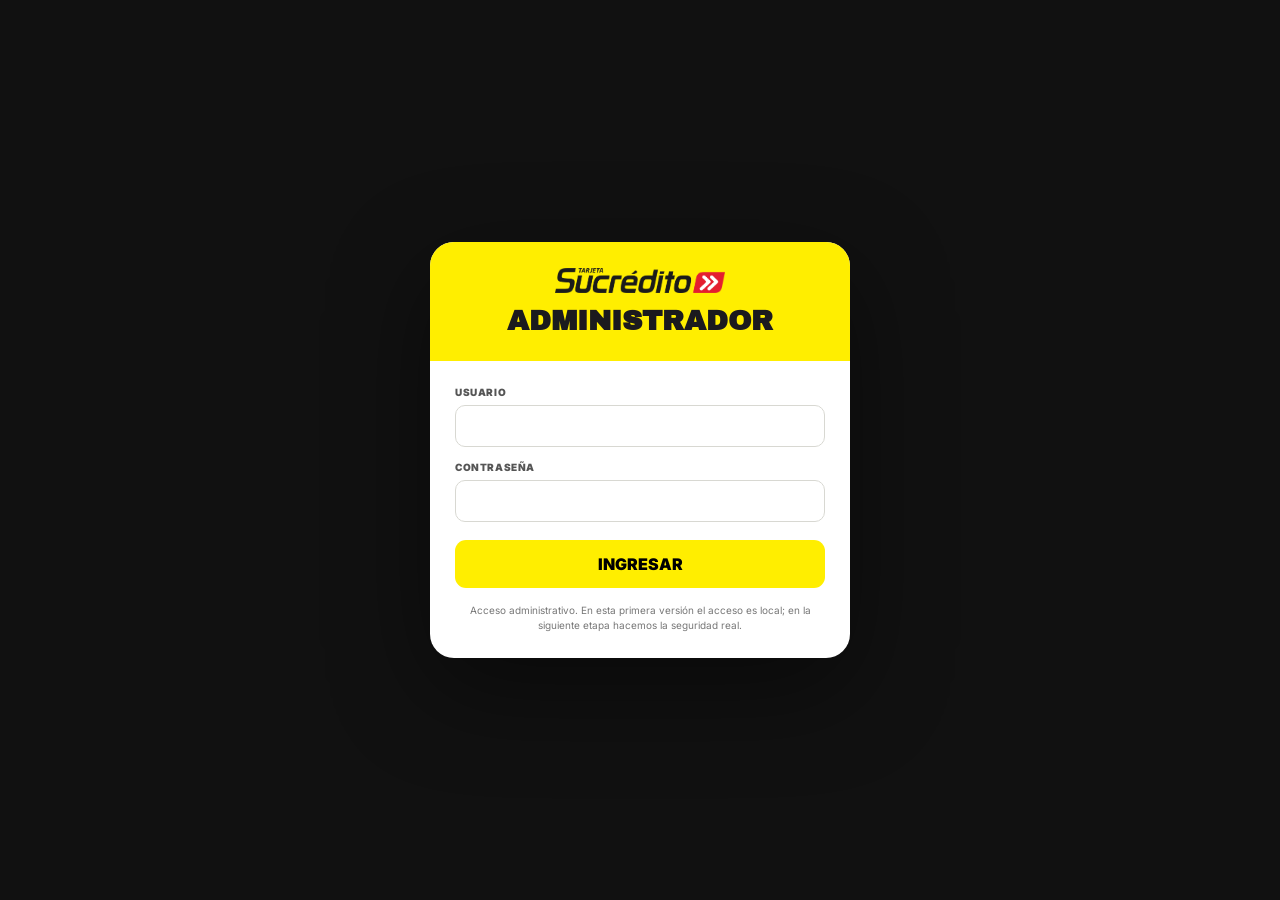
==== admin/index.html @ a301f90d "Update index.html" ====
<!DOCTYPE html>
<html lang="es">
<head>
<meta charset="UTF-8">
<meta name="viewport" content="width=device-width,initial-scale=1.0">
<meta name="theme-color" content="#FFEE00">
<title>Sucrédito · Administrador de Shows</title>
<link rel="preconnect" href="https://fonts.googleapis.com">
<link rel="preconnect" href="https://fonts.gstatic.com" crossorigin>
<link href="https://fonts.googleapis.com/css2?family=Archivo+Black&family=Inter:wght@400;500;600;700;800&display=swap" rel="stylesheet">
<style>
:root{
  --yellow:#FFEE00;--black:#111;--ink:#1B1A1E;--paper:#f5f5f1;
  --white:#fff;--gray:#6d6d6d;--line:#deded8;--green:#147a45;--red:#b00020;
}
*{box-sizing:border-box}
body{margin:0;background:var(--paper);color:var(--ink);font-family:Inter,Arial,sans-serif}
button,input,textarea,select{font:inherit}
button{cursor:pointer}
a{text-decoration:none;color:inherit}
.top{
  background:var(--yellow);border-bottom:1px solid rgba(0,0,0,.1);
  position:sticky;top:0;z-index:20
}
.top-in{
  max-width:1280px;margin:auto;min-height:76px;padding:10px 20px;
  display:flex;align-items:center;gap:22px
}
.logo-box{background:var(--yellow);display:flex;align-items:center}
.logo{width:140px;display:block}
.brand-title{font-family:"Archivo Black",Impact,sans-serif;font-size:20px;margin-left:auto}
.back{font-size:12px;font-weight:900;background:#111;color:white;padding:12px 15px;border-radius:11px}
.wrap{max-width:1280px;margin:auto;padding:30px 20px 60px}
.intro{display:flex;justify-content:space-between;gap:20px;align-items:end;margin-bottom:24px}
.kicker{font-size:11px;font-weight:900;letter-spacing:.1em;text-transform:uppercase;color:#777}
h1{font-family:"Archivo Black",Impact,sans-serif;font-size:clamp(34px,5vw,56px);line-height:.95;margin:7px 0 10px}
.intro p{margin:0;color:#666;max-width:700px;line-height:1.55;font-size:14px}
.toolbar{
  display:flex;flex-wrap:wrap;gap:9px;align-items:center;
  background:white;border:1px solid var(--line);padding:12px;border-radius:17px;
  margin-bottom:18px
}
.btn{
  border:1px solid #d7d7d1;background:white;border-radius:10px;
  padding:11px 14px;font-size:12px;font-weight:900
}
.btn.primary{background:var(--yellow);border-color:var(--yellow)}
.btn.dark{background:#111;color:white;border-color:#111}
.btn.danger{background:#fff0f1;color:var(--red);border-color:#f2c5cb}
.btn:hover{transform:translateY(-1px)}
.search{margin-left:auto;min-width:260px;padding:11px 13px;border:1px solid #ddd;border-radius:10px;outline:0}
.status{
  margin-left:auto;font-size:11px;font-weight:800;color:#777
}
.table-wrap{
  background:white;border:1px solid var(--line);border-radius:20px;overflow:auto;
}
table{width:100%;border-collapse:collapse;min-width:920px}
th,td{padding:14px 13px;border-bottom:1px solid #eee;text-align:left;vertical-align:middle}
th{background:#fafaf7;font-size:10px;text-transform:uppercase;letter-spacing:.08em;color:#777}
td{font-size:12px}
.thumb{width:60px;height:72px;border-radius:9px;object-fit:cover;background:#eee;display:block}
.title{font-weight:900;font-size:13px}
.meta{color:#777;margin-top:4px;font-size:11px}
.badge{display:inline-flex;border-radius:999px;padding:6px 8px;font-size:9px;font-weight:900;text-transform:uppercase}
.badge.on{background:#e7f7ee;color:var(--green)}
.badge.off{background:#eee;color:#777}
.badge.featured{background:var(--yellow);color:#111}
.actions{display:flex;gap:6px}
.icon-btn{border:1px solid #ddd;background:white;border-radius:9px;padding:8px 9px;font-weight:900;font-size:11px}
.icon-btn:hover{background:#f5f5f1}
.empty{padding:50px;text-align:center;color:#777}
.editor{
  display:none;position:fixed;inset:0;z-index:100;background:rgba(0,0,0,.72);
  padding:18px;overflow:auto
}
.editor.open{display:block}
.panel{
  max-width:1050px;margin:20px auto;background:white;border-radius:24px;
  overflow:hidden;box-shadow:0 30px 100px rgba(0,0,0,.35)
}
.panel-head{
  padding:20px 24px;background:var(--yellow);display:flex;justify-content:space-between;
  align-items:center;gap:15px
}
.panel-head h2{font-family:"Archivo Black",Impact,sans-serif;margin:0;font-size:28px}
.close{border:0;background:#111;color:#fff;border-radius:50%;width:38px;height:38px;font-size:22px}
.form{padding:25px;display:grid;grid-template-columns:1fr 1fr;gap:16px}
.full{grid-column:1/-1}
label{display:grid;gap:7px;font-size:10px;font-weight:900;text-transform:uppercase;letter-spacing:.06em;color:#555}
input,textarea,select{
  width:100%;border:1px solid #d8d8d2;border-radius:10px;padding:12px 13px;
  outline:none;background:white;color:var(--ink);font-size:13px
}
input:focus,textarea:focus,select:focus{border-color:#999;box-shadow:0 0 0 3px rgba(255,238,0,.35)}
textarea{min-height:105px;resize:vertical}
.checks{display:flex;flex-wrap:wrap;gap:14px;align-items:center}
.check{display:flex;align-items:center;gap:7px;font-size:12px;font-weight:800}
.check input{width:auto}
.hint{font-size:10px;color:#777;font-weight:600;line-height:1.45}
.file-row{display:grid;grid-template-columns:1fr auto;gap:8px}
.file-row input[type=file]{padding:8px}
.preview{
  min-height:130px;background:#111;border-radius:14px;display:flex;align-items:center;
  justify-content:center;overflow:hidden;margin-top:8px
}
.preview img,.preview video{max-width:100%;max-height:260px;object-fit:contain;display:block}
.panel-foot{
  padding:18px 25px;background:#fafaf7;border-top:1px solid #eee;
  display:flex;justify-content:flex-end;gap:8px
}
.notice{
  background:#fff8c7;border:1px solid #e9dc68;border-radius:14px;padding:14px;
  font-size:11px;line-height:1.5;margin-bottom:18px
}
.danger-zone{border:1px solid #f0c8ce;background:#fff5f6;border-radius:14px;padding:15px}
.danger-zone strong{display:block;font-size:12px;margin-bottom:6px}
@media(max-width:760px){
  .brand-title{display:none}.wrap{padding:22px 12px 50px}
  .intro{display:block}.search{margin-left:0;width:100%;min-width:0}
  .toolbar{align-items:stretch}.toolbar .btn{flex:1}
  .status{width:100%;margin-left:0}
  .form{grid-template-columns:1fr;padding:18px}.full{grid-column:auto}
  .panel-head{padding:17px}.panel-head h2{font-size:22px}
}


.site-editor-box{background:#fff;border:1px solid var(--line);border-radius:20px;margin-bottom:18px;overflow:hidden}
.site-head{padding:20px 22px;background:#fafaf7;border-bottom:1px solid #eee;display:flex;justify-content:space-between;gap:20px;align-items:center}
.site-head h2{font-family:"Archivo Black",Impact,sans-serif;font-size:28px;margin:5px 0 8px}.site-head p{margin:0;color:#666;font-size:12px;line-height:1.5}.site-actions{display:flex;gap:8px;flex-wrap:wrap}.site-grid{padding:20px;display:grid;grid-template-columns:repeat(2,1fr);gap:14px}.site-grid label{display:grid}.site-save{border-top:1px solid #eee;background:#fafaf7;padding:15px 20px;display:flex;justify-content:space-between;align-items:center;gap:12px}.site-save span{font-size:11px;font-weight:800;color:#777}@media(max-width:760px){.site-head{display:block}.site-actions{margin-top:15px}.site-grid{grid-template-columns:1fr;padding:16px}.site-save{display:block}.site-save button{width:100%;margin-top:10px}}

.login-screen{position:fixed;inset:0;z-index:9999;background:#111;display:flex;align-items:center;justify-content:center;padding:20px}
.login-card{width:min(420px,100%);background:white;border-radius:24px;overflow:hidden;box-shadow:0 30px 100px rgba(0,0,0,.45)}
.login-head{background:var(--yellow);padding:26px;text-align:center}
.login-head img{width:170px;max-width:70%;display:block;margin:0 auto 15px}
.login-head h1{font-size:28px;margin:0}
.login-body{padding:25px}
.login-body label{margin-bottom:14px}
.login-error{display:none;background:#fff0f1;color:var(--red);border:1px solid #f2c5cb;padding:10px 12px;border-radius:10px;font-size:11px;font-weight:800;margin-bottom:12px}
.login-btn{width:100%;border:0;background:var(--yellow);padding:14px;border-radius:11px;font-weight:900;margin-top:4px}
.login-note{font-size:10px;color:#777;line-height:1.5;text-align:center;margin:15px 0 0}
.app-hidden{display:none!important}
.logout{font-size:11px;font-weight:900;background:white;border:1px solid #ddd;padding:10px 12px;border-radius:10px}
@media(max-width:760px){.login-card{border-radius:18px}.login-body{padding:20px}}

/* V8: editor desplegable + borrador + vista previa */
.accordion{background:#fff;border:1px solid var(--line);border-radius:18px;margin-bottom:12px;overflow:hidden}
.accordion summary{list-style:none;cursor:pointer;padding:17px 19px;display:flex;align-items:center;justify-content:space-between;gap:15px;background:#fafaf7;font-weight:900;font-size:14px}
.accordion summary::-webkit-details-marker{display:none}
.accordion summary:after{content:'+';font-size:22px;line-height:1}
.accordion[open] summary:after{content:'−'}
.accordion-body{padding:18px;border-top:1px solid #eee}
.section-note{font-size:11px;color:#777;font-weight:600;margin:0 0 14px;line-height:1.45}
.preview-toolbar{display:flex;gap:8px;flex-wrap:wrap;align-items:center;margin:0 0 18px}
.preview-toolbar .btn{min-height:42px}
.preview-note{font-size:11px;color:#666;font-weight:700}
.show-card{background:#fff;border:1px solid var(--line);border-radius:18px;margin-bottom:12px;overflow:hidden}
.show-summary{display:grid;grid-template-columns:64px 1fr auto;gap:14px;align-items:center;padding:12px 14px;cursor:pointer;background:#fff}
.show-summary img{width:52px;height:64px;object-fit:cover;border-radius:9px;background:#eee}
.show-summary .show-main{min-width:0}.show-summary .show-name{font-weight:900;font-size:14px}.show-summary .show-meta{font-size:11px;color:#777;margin-top:4px}
.show-summary .show-status{display:flex;gap:6px;align-items:center;flex-wrap:wrap;justify-content:flex-end}
.show-expand{display:none;padding:18px;border-top:1px solid #eee;background:#fafaf7}
.show-card.open .show-expand{display:block}.show-chevron{font-size:20px;font-weight:900;margin-left:6px}
@media(max-width:760px){.show-summary{grid-template-columns:52px 1fr}.show-summary .show-status{grid-column:2;justify-content:flex-start}.show-summary img{width:44px;height:55px}}
.preview-modal{position:fixed;inset:0;background:rgba(0,0,0,.82);z-index:500;padding:12px;display:none}
.preview-modal.open{display:flex;align-items:center;justify-content:center}.preview-window{width:min(1280px,100%);height:min(94vh,900px);background:#111;border-radius:20px;overflow:hidden;display:flex;flex-direction:column}.preview-window-head{background:var(--yellow);padding:10px 14px;display:flex;align-items:center;justify-content:space-between;font-size:12px;font-weight:900}.preview-window iframe{width:100%;height:100%;border:0;background:white}
</style>
</head>
<body>

<div class="login-screen" id="loginScreen">
  <div class="login-card">
    <div class="login-head">
      <img src="../assets/logo.png" alt="Sucrédito">
      <h1>ADMINISTRADOR</h1>
    </div>
    <form class="login-body" id="loginForm">
      <div class="login-error" id="loginError">Usuario o contraseña incorrectos.</div>
      <label>Usuario
        <input id="loginUser" autocomplete="username" required>
      </label>
      <label>Contraseña
        <input id="loginPass" type="password" autocomplete="current-password" required>
      </label>
      <button class="login-btn" type="submit">INGRESAR</button>
      <p class="login-note">Acceso administrativo. En esta primera versión el acceso es local; en la siguiente etapa hacemos la seguridad real.</p>
    </form>
  </div>
</div>

<div id="app" class="app-hidden">
<header class="top">
  <div class="top-in">
    <div class="logo-box"><img src="../assets/logo.png" class="logo" alt="Sucrédito"></div>
    <div class="brand-title">ADMINISTRADOR DE SHOWS</div>
    <div style="display:flex;gap:8px;align-items:center;margin-left:auto"><button class="logout" id="logoutBtn">SALIR</button><a class="back" href="../index.html">VER SITIO</a></div>
  </div>
</header>

<main class="wrap">
  <div class="intro">
    <div>
      <div class="kicker">Panel de gestión</div>
      <h1>Shows</h1>
      <p>Administrá los shows y el contenido general de la página. Los cambios se guardan en este navegador y podés exportar los archivos JSON listos para publicar en GitHub.</p>
    </div>
  </div>

  <div class="notice">
    <strong>Cómo funciona:</strong> desde acá modificás los datos del sitio. Los textos generales se guardan en <code>data/site.json</code> y los shows en <code>data/shows.json</code>. Las imágenes y videos se suben manualmente a GitHub y acá solo indicás su ruta. En esta etapa, para publicar para todos los visitantes, exportá los JSON y reemplazalos en GitHub.
  </div>

  <section class="site-editor-box">
  <details class="accordion" open>
    <summary><span>🖥️ EDITAR PÁGINA PRINCIPAL</span><span class="kicker">Contenido del index</span></summary>
    <div class="accordion-body">
      <p class="section-note">Cada campo aparece cargado con el contenido actual de la página. Modificá lo que necesites y guardá primero como borrador. La vista previa muestra esos cambios sin publicar nada todavía.</p>
      <div class="site-actions" style="display:flex;gap:8px;flex-wrap:wrap;margin-bottom:15px">
        <button class="btn" id="importSiteBtn">IMPORTAR site.json</button><button class="btn dark" id="exportSiteBtn">EXPORTAR site.json</button>
      </div>
      <input type="file" id="siteJsonFile" accept="application/json,.json" hidden>
      <details class="accordion" open><summary>Encabezado y navegación</summary><div class="accordion-body"><div class="site-grid">
        <label>Título de pestaña<input id="site_pageTitle"></label><label>Menú: Shows<input id="site_navShows"></label><label>Menú: Beneficios<input id="site_navBenefits"></label><label>Menú: Contacto<input id="site_navContact"></label>
      </div></div></details>
      <details class="accordion"><summary>Hero / portada principal</summary><div class="accordion-body"><div class="site-grid">
        <label>Etiqueta<input id="site_heroKicker"></label><label>Título<input id="site_heroTitle"></label><label class="full">Texto<textarea id="site_heroText"></textarea></label><label>Texto del buscador<input id="site_searchPlaceholder"></label><label>Botón buscar<input id="site_searchButton"></label><label>Video principal<input id="site_heroVideo" placeholder="assets/videos/Sin_Banderas.mp4"></label><label>Imagen de respaldo<input id="site_heroPoster" placeholder="assets/events/Sin_Banderas.jpg"></label>
      </div></div></details>
      <details class="accordion"><summary>Sección de shows</summary><div class="accordion-body"><div class="site-grid">
        <label>Etiqueta<input id="site_showsEyebrow"></label><label>Título<input id="site_showsTitle"></label><label class="full">Subtítulo<textarea id="site_showsSubtitle"></textarea></label><label>Filtro: Todos<input id="site_allFilter"></label><label>Filtro: Música<input id="site_musicFilter"></label><label>Filtro: Especial<input id="site_specialFilter"></label><label>Filtro: Deporte<input id="site_sportsFilter"></label><label>Filtro: Otros<input id="site_otherFilter"></label>
      </div></div></details>
      <details class="accordion"><summary>Beneficios</summary><div class="accordion-body"><div class="site-grid">
        <label>Etiqueta<input id="site_benefitEyebrow"></label><label>Título<input id="site_benefitTitle"></label><label class="full">Texto<textarea id="site_benefitText"></textarea></label><label>Beneficio 1<input id="site_benefit1Title"></label><label>Texto 1<input id="site_benefit1Text"></label><label>Beneficio 2<input id="site_benefit2Title"></label><label>Texto 2<input id="site_benefit2Text"></label><label>Beneficio 3<input id="site_benefit3Title"></label><label>Texto 3<input id="site_benefit3Text"></label>
      </div></div></details>
      <details class="accordion"><summary>Pie de página</summary><div class="accordion-body"><div class="site-grid"><label class="full">Texto del pie<input id="site_footerText"></label></div></div></details>
      <div class="site-save"><span id="siteStatus">Sin cambios.</span><button class="btn primary" id="saveSiteBtn">GUARDAR BORRADOR</button></div>
    </div>
  </details>
</section>

<div class="preview-toolbar">
  <button class="btn primary" id="previewBtn">👁 VISTA PREVIA</button>
  <button class="btn dark" id="finalSaveBtn">✓ GUARDAR FINALIZADO</button>
  <span class="preview-note">Borrador = guardado local. Finalizado = descarga los JSON listos para subir a GitHub.</span>
</div>

<div class="toolbar">
    <button class="btn primary" id="newBtn">+ NUEVO SHOW</button>
    <button class="btn" id="importBtn">IMPORTAR shows.json</button>
    <button class="btn dark" id="exportBtn">EXPORTAR shows.json</button>
    <button class="btn" id="resetBtn">RECARGAR DEL SITIO</button>
    <input class="search" id="search" type="search" placeholder="Buscar show, ciudad, categoría...">
    <span class="status" id="status"></span>
  </div>

  <input type="file" id="jsonFile" accept="application/json,.json" hidden>

  <section class="accordion" id="showsAccordion" open>
  <details open>
    <summary><span>🎤 SHOWS</span><span class="kicker">Agregar, editar, publicar y ocultar</span></summary>
    <div class="accordion-body">
      <p class="section-note">Cada show tiene su información actual cargada. Abrí uno para ver o modificar todos sus datos. Las imágenes y videos se siguen subiendo manualmente a GitHub; acá solo indicamos sus rutas.</p>
      <div id="showsList"></div>
      <div class="empty" id="empty" style="display:none">No hay shows para mostrar.</div>
    </div>
  </details>
</section>
</main>

<div class="editor" id="editor">
  <div class="panel">
    <div class="panel-head">
      <h2 id="editorTitle">Nuevo show</h2>
      <button class="close" id="closeBtn" aria-label="Cerrar">×</button>
    </div>

    <form class="form" id="showForm">
      <input type="hidden" id="id">

      <label>Nombre del show
        <input id="title" required placeholder="Ej.: Sin Bandera">
      </label>

      <label>Categoría
        <select id="category">
          <option value="musica">Música</option>
          <option value="especial">Especial</option>
          <option value="deporte">Deporte</option>
          <option value="otros">Otros</option>
        </select>
      </label>

      <label>Texto corto
        <input id="shortMeta" placeholder="Ej.: 10/10/2026 • Tucumán">
      </label>

      <label>Fecha
        <input id="date" placeholder="Ej.: 10 de octubre de 2026">
      </label>

      <label>Ciudad
        <input id="city" placeholder="Ej.: Tucumán">
      </label>

      <label>Lugar / estadio
        <input id="venue" placeholder="Ej.: Hipódromo de Tucumán">
      </label>

      <label>Archivo de imagen
        <div class="file-row">
          <input id="image" placeholder="assets/events/Mi_Show.jpg">
          <input id="imageFile" type="file" accept="image/*">
        </div>
        <span class="hint">El archivo debe terminar dentro de <code>assets/events/</code> en GitHub. El panel puede mostrar una previsualización local.</span>
        <div class="preview"><img id="imagePreview" alt=""></div>
      </label>

      <label>Archivo de video
        <div class="file-row">
          <input id="video" placeholder="assets/videos/Mi_Show.mp4">
          <input id="videoFile" type="file" accept="video/*">
        </div>
        <span class="hint">El MP4 se sube aparte a GitHub. Acá guardamos la ruta que usará el sitio.</span>
        <div class="preview"><video id="videoPreview" muted playsinline controls></video></div>
      </label>

      <label class="full">Descripción
        <textarea id="description" placeholder="Texto que aparecerá en la ventana de detalle."></textarea>
      </label>

      <label>Beneficio Sucrédito
        <textarea id="benefit" placeholder="Ej.: 3 cuotas sin interés..."></textarea>
      </label>

      <label>Link real de compra
        <input id="purchaseUrl" type="url" placeholder="https://...">
        <span class="hint">Este es el destino del botón COMPRAR / VER EVENTO.</span>
      </label>

      <label>Orden de aparición
        <input id="sortOrder" type="number" min="1" step="1" value="10">
      </label>

      <div class="checks">
        <label class="check"><input id="published" type="checkbox" checked> Publicado</label>
        <label class="check"><input id="featured" type="checkbox"> Destacado</label>
      </div>

      <div class="full danger-zone" id="deleteZone" style="display:none">
        <strong>Zona de eliminación</strong>
        <span class="hint">Eliminar un show lo quita de este panel. Para no perder información, primero exportá el JSON si estás haciendo cambios importantes.</span>
        <br><br>
        <button type="button" class="btn danger" id="deleteBtn">ELIMINAR SHOW</button>
      </div>
    </form>

    <div class="panel-foot">
      <button class="btn" id="cancelBtn" type="button">Cancelar</button>
      <button class="btn primary" id="saveBtn" type="button">GUARDAR SHOW</button>
    </div>
  </div>
</div>
</div>

<script>
// ACCESO TEMPORAL — luego lo reemplazamos por autenticación real.
const ADMIN_USER = 'admin';
const ADMIN_PASS = 'Sucredito2026!';
const SESSION_KEY = 'sucredito_admin_session';

const loginScreen = document.getElementById('loginScreen');
const app = document.getElementById('app');
const loginForm = document.getElementById('loginForm');
const loginError = document.getElementById('loginError');

function showApp(){ loginScreen.style.display='none'; app.classList.remove('app-hidden'); }
function login(){
  const u=document.getElementById('loginUser').value.trim();
  const p=document.getElementById('loginPass').value;
  if(u===ADMIN_USER && p===ADMIN_PASS){
    sessionStorage.setItem(SESSION_KEY,'1');
    loginError.style.display='none';
    showApp();
  }else{
    loginError.style.display='block';
    document.getElementById('loginPass').select();
  }
}
loginForm.addEventListener('submit',e=>{e.preventDefault();login()});
document.getElementById('logoutBtn').addEventListener('click',()=>{
  sessionStorage.removeItem(SESSION_KEY);
  app.classList.add('app-hidden');
  loginScreen.style.display='flex';
  loginForm.reset();
  document.getElementById('loginUser').focus();
});
if(sessionStorage.getItem(SESSION_KEY)==='1') showApp();

const STORAGE_KEY = 'sucredito_shows_admin_v1';
const tbody = document.getElementById('tbody');
const empty = document.getElementById('empty');
const statusEl = document.getElementById('status');
const editor = document.getElementById('editor');
const form = document.getElementById('showForm');

let shows = [];
let editingIndex = -1;

const $ = id => document.getElementById(id);

function defaultShows(){
  return [];
}

function normalize(s=''){
  return s.toString().toLowerCase().normalize('NFD').replace(/[\u0300-\u036f]/g,'');
}

function uid(){
  return 'show-' + Date.now().toString(36) + '-' + Math.random().toString(36).slice(2,7);
}

function saveLocal(){
  localStorage.setItem(STORAGE_KEY, JSON.stringify(shows));
  statusEl.textContent = 'Cambios guardados en este navegador';
}

function render(){
  const term = normalize($('search').value);
  const list = $('showsList'); list.innerHTML='';
  const rows = shows.map((show,index)=>({show,index})).filter(({show})=>!term || normalize([show.title,show.city,show.venue,show.category,show.date].join(' ')).includes(term)).sort((a,b)=>(Number(a.show.sortOrder)||999)-(Number(b.show.sortOrder)||999));
  $('empty').style.display = rows.length ? 'none' : 'block';
  rows.forEach(({show,index})=>{
    const card=document.createElement('div'); card.className='show-card';
    card.innerHTML=`<div class="show-summary" data-open-show="${index}"><img src="../${escapeAttr(show.image||'')}" alt=""><div class="show-main"><div class="show-name">${escapeHtml(show.title||'Sin nombre')}</div><div class="show-meta">${escapeHtml(show.date||'Sin fecha')} • ${escapeHtml([show.city,show.venue].filter(Boolean).join(' • '))}</div></div><div class="show-status"><span class="badge ${show.published===false?'off':'on'}">${show.published===false?'Oculto':'Publicado'}</span>${show.featured?'<span class="badge featured">Destacado</span>':''}<span class="show-chevron">⌄</span></div></div><div class="show-expand"><div class="section-note">Orden ${Number(show.sortOrder)||'—'} · ${escapeHtml(show.categoryLabel||show.category||'')}</div><div class="actions"><button class="btn primary" data-edit="${index}">EDITAR SHOW</button><button class="btn" data-toggle="${index}">${show.published===false?'PUBLICAR':'OCULTAR'}</button><button class="btn danger" data-delete="${index}">BORRAR</button></div></div>`;
    list.appendChild(card);
    card.querySelector('[data-open-show]').onclick=()=>card.classList.toggle('open');
  });
  list.querySelectorAll('[data-edit]').forEach(b=>b.onclick=e=>{e.stopPropagation();openEditor(Number(b.dataset.edit))});
  list.querySelectorAll('[data-toggle]').forEach(b=>b.onclick=e=>{e.stopPropagation();togglePublished(Number(b.dataset.toggle))});
  list.querySelectorAll('[data-delete]').forEach(b=>b.onclick=e=>{e.stopPropagation();deleteShow(Number(b.dataset.delete))});
  statusEl.textContent=`${shows.length} ${shows.length===1?'show':'shows'} en el panel`;
}

function escapeHtml(value=''){
  return value.toString().replaceAll('&','&amp;').replaceAll('<','&lt;').replaceAll('>','&gt;').replaceAll('"','&quot;').replaceAll("'","&#039;");
}
function escapeAttr(value=''){return escapeHtml(value)}

function fillForm(show={}){
  $('id').value = show.id || uid();
  $('title').value = show.title || '';
  $('category').value = show.category || 'musica';
  $('shortMeta').value = show.shortMeta || '';
  $('date').value = show.date || '';
  $('city').value = show.city || '';
  $('venue').value = show.venue || '';
  $('image').value = show.image || '';
  $('video').value = show.video || '';
  $('description').value = show.description || '';
  $('benefit').value = show.benefit || '';
  $('purchaseUrl').value = show.purchaseUrl || '';
  $('sortOrder').value = show.sortOrder || 10;
  $('published').checked = show.published !== false;
  $('featured').checked = show.featured === true;
  $('deleteZone').style.display = editingIndex >= 0 ? 'block':'none';
  $('imagePreview').removeAttribute('src');
  $('videoPreview').removeAttribute('src');
  if(show.image) $('imagePreview').src = '../' + show.image;
  if(show.video) $('videoPreview').src = '../' + show.video;
}

function openEditor(index=-1){
  editingIndex = index;
  $('editorTitle').textContent = index >= 0 ? 'Editar show':'Nuevo show';
  fillForm(index >= 0 ? shows[index] : {id:uid(),sortOrder:shows.length+1});
  editor.classList.add('open');
  document.body.style.overflow='hidden';
  setTimeout(()=>$('title').focus(),50);
}

function closeEditor(){
  editor.classList.remove('open');
  document.body.style.overflow='';
  editingIndex=-1;
}

function collect(){
  const category = $('category').value;
  const labels = {musica:'Música',especial:'Especial',deporte:'Deporte',otros:'Otros'};
  return {
    id: $('id').value || uid(),
    title: $('title').value.trim(),
    image: $('image').value.trim(),
    video: $('video').value.trim(),
    category,
    categoryLabel: labels[category] || category,
    shortMeta: $('shortMeta').value.trim(),
    date: $('date').value.trim(),
    city: $('city').value.trim(),
    venue: $('venue').value.trim(),
    description: $('description').value.trim(),
    benefit: $('benefit').value.trim(),
    purchaseUrl: $('purchaseUrl').value.trim(),
    featured: $('featured').checked,
    published: $('published').checked,
    sortOrder: Number($('sortOrder').value)||10
  };
}

$('saveBtn').onclick=()=>{
  if(!form.reportValidity()) return;
  const show=collect();
  if(editingIndex>=0) shows[editingIndex]=show;
  else shows.push(show);
  saveLocal(); render(); closeEditor();
};

$('newBtn').onclick=()=>openEditor(-1);
$('closeBtn').onclick=closeEditor;
$('cancelBtn').onclick=closeEditor;
editor.addEventListener('click',e=>{if(e.target===editor)closeEditor()});
document.addEventListener('keydown',e=>{if(e.key==='Escape'&&editor.classList.contains('open'))closeEditor()});

function togglePublished(index){
  shows[index].published = shows[index].published === false;
  saveLocal(); render();
}
function deleteShow(index){
  if(!confirm(`¿Eliminar "${shows[index].title}"?`)) return;
  shows.splice(index,1);
  saveLocal(); render();
}
$('deleteBtn').onclick=()=>{
  if(editingIndex<0)return;
  if(!confirm(`¿Eliminar "${shows[editingIndex].title}"?`))return;
  shows.splice(editingIndex,1);
  saveLocal(); render(); closeEditor();
};

$('search').addEventListener('input',render);

$('exportBtn').onclick=()=>{
  const blob = new Blob([JSON.stringify(shows,null,2)],{type:'application/json'});
  const url=URL.createObjectURL(blob);
  const a=document.createElement('a');
  a.href=url;a.download='shows.json';a.click();
  setTimeout(()=>URL.revokeObjectURL(url),1000);
  statusEl.textContent='shows.json exportado';
};

$('importBtn').onclick=()=>$('jsonFile').click();

$('jsonFile').addEventListener('change',e=>{
  const file=e.target.files[0];
  if(!file)return;
  const reader=new FileReader();
  reader.onload=()=>{
    try{
      const imported=JSON.parse(reader.result);
      if(!Array.isArray(imported))throw new Error('El JSON debe ser un array de shows.');
      shows=imported.map((s,i)=>({
        id:s.id||uid(), title:s.title||'Sin nombre',
        image:s.image||'', video:s.video||'',
        category:s.category||'musica', categoryLabel:s.categoryLabel||'',
        shortMeta:s.shortMeta||'',date:s.date||'Próximamente',
        city:s.city||'',venue:s.venue||'',description:s.description||'',
        benefit:s.benefit||'',purchaseUrl:s.purchaseUrl||'',
        featured:s.featured===true,published:s.published!==false,
        sortOrder:Number(s.sortOrder)||i+1
      }));
      saveLocal();render();
      alert('JSON importado correctamente.');
    }catch(err){alert('No se pudo importar el JSON: '+err.message)}
    e.target.value='';
  };
  reader.readAsText(file);
});

$('resetBtn').onclick=async()=>{
  if(!confirm('Esto descarta los cambios locales y vuelve a cargar el shows.json publicado. ¿Continuar?'))return;
  try{
    const r=await fetch('../data/shows.json?ts='+Date.now(),{cache:'no-store'});
    if(!r.ok)throw new Error('No se pudo leer data/shows.json');
    const data=await r.json();
    shows=Array.isArray(data)?data:[];
    localStorage.removeItem(STORAGE_KEY);
    render();
  }catch(err){alert(err.message)}
};

$('imageFile').addEventListener('change',e=>{
  const file=e.target.files[0];
  if(!file)return;
  $('image').value='assets/events/'+file.name;
  $('imagePreview').src=URL.createObjectURL(file);
});

$('videoFile').addEventListener('change',e=>{
  const file=e.target.files[0];
  if(!file)return;
  $('video').value='assets/videos/'+file.name;
  $('videoPreview').src=URL.createObjectURL(file);
});

const SITE_STORAGE_KEY='sucredito_site_draft_v7';
const siteFields=['pageTitle','navShows','navBenefits','navContact','heroKicker','heroTitle','heroText','searchPlaceholder','searchButton','heroVideo','heroPoster','showsEyebrow','showsTitle','showsSubtitle','allFilter','musicFilter','specialFilter','sportsFilter','otherFilter','benefitEyebrow','benefitTitle','benefitText','benefit1Title','benefit1Text','benefit2Title','benefit2Text','benefit3Title','benefit3Text','footerText'];
let siteData={};
function setSiteForm(data){siteData={...data}; siteFields.forEach(k=>{const el=document.getElementById('site_'+k); if(el) el.value=data[k]??'';});}
function collectSite(){const out={}; siteFields.forEach(k=>{const el=document.getElementById('site_'+k); if(el) out[k]=el.value;}); return out;}
function saveSiteDraft(){siteData=collectSite();localStorage.setItem(SITE_STORAGE_KEY,JSON.stringify(siteData));document.getElementById('siteStatus').textContent='Contenido guardado en este navegador.';}
async function loadSite(){const saved=localStorage.getItem(SITE_STORAGE_KEY); if(saved){try{setSiteForm(JSON.parse(saved));return;}catch(e){}} try{const r=await fetch('../data/site.json?ts='+Date.now(),{cache:'no-store'});setSiteForm(await r.json());}catch(e){setSiteForm({});}}
document.getElementById('saveSiteBtn').onclick=saveSiteDraft;
document.getElementById('exportSiteBtn').onclick=()=>{const data=collectSite();const blob=new Blob([JSON.stringify(data,null,2)],{type:'application/json'});const u=URL.createObjectURL(blob);const a=document.createElement('a');a.href=u;a.download='site.json';a.click();setTimeout(()=>URL.revokeObjectURL(u),1000);document.getElementById('siteStatus').textContent='site.json exportado.';};
document.getElementById('importSiteBtn').onclick=()=>document.getElementById('siteJsonFile').click();
document.getElementById('siteJsonFile').addEventListener('change',e=>{const f=e.target.files[0];if(!f)return;const rd=new FileReader();rd.onload=()=>{try{setSiteForm(JSON.parse(rd.result));saveSiteDraft();alert('site.json importado correctamente.');}catch(err){alert('No se pudo importar: '+err.message)}e.target.value='';};rd.readAsText(f);});
loadSite();

function saveShowsDraft(){ localStorage.setItem(STORAGE_KEY,JSON.stringify(shows)); statusEl.textContent='Shows guardados como borrador en este navegador.'; }
function downloadJson(filename,data){ const blob=new Blob([JSON.stringify(data,null,2)],{type:'application/json'}); const u=URL.createObjectURL(blob); const a=document.createElement('a'); a.href=u; a.download=filename; a.click(); setTimeout(()=>URL.revokeObjectURL(u),1000); }
function preparePreview(){ saveShowsDraft(); saveSiteDraft(); localStorage.setItem('sucredito_preview_mode','1'); }
$('previewBtn').onclick=()=>{ preparePreview(); $('previewModal').classList.add('open'); $('previewFrame').src='../index.html?preview=1&ts='+Date.now(); document.body.style.overflow='hidden'; };
$('previewClose').onclick=()=>{ $('previewModal').classList.remove('open'); $('previewFrame').src='about:blank'; document.body.style.overflow=''; };
$('previewModal').addEventListener('click',e=>{if(e.target===$('previewModal')) $('previewClose').click()});
$('finalSaveBtn').onclick=()=>{ saveShowsDraft(); saveSiteDraft(); downloadJson('shows.json',shows); downloadJson('site.json',collectSite()); alert('Listo. Se descargaron shows.json y site.json. Reemplazalos en la carpeta data de GitHub y hacé COMMIT para publicar los cambios.'); };

async function init(){
  const saved=localStorage.getItem(STORAGE_KEY);
  if(saved){
    try{
      shows=JSON.parse(saved);
      render();
      return;
    }catch(e){}
  }
  try{
    const r=await fetch('../data/shows.json?ts='+Date.now(),{cache:'no-store'});
    if(!r.ok)throw new Error();
    shows=await r.json();
  }catch(e){
    shows=defaultShows();
  }
  render();
}
init();
</script>

<div class="preview-modal" id="previewModal"><div class="preview-window"><div class="preview-window-head"><span>VISTA PREVIA — todavía no está publicado</span><button class="close" id="previewClose" aria-label="Cerrar">×</button></div><iframe id="previewFrame" title="Vista previa del sitio"></iframe></div></div>
</body>
</html>
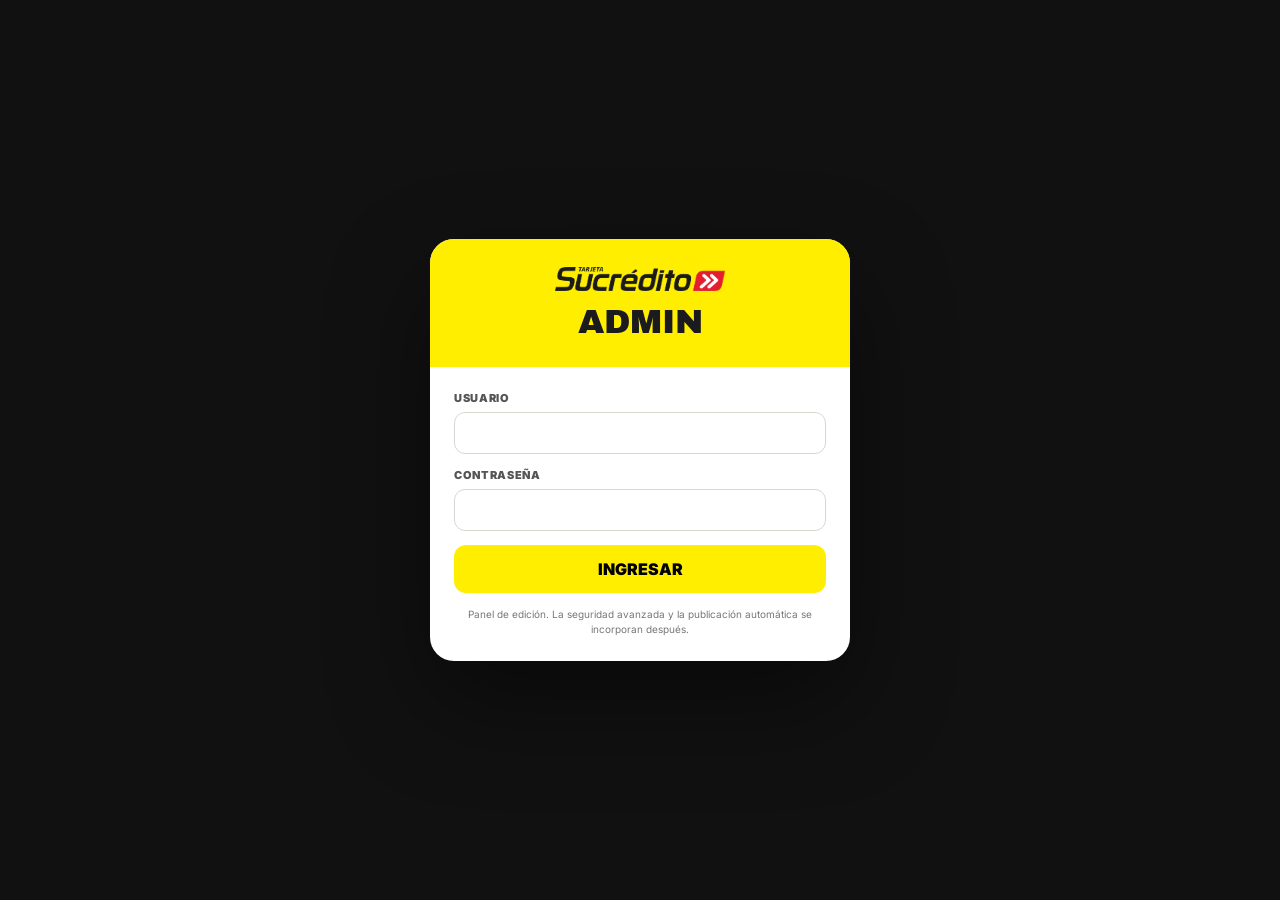
==== commit 62e88f30: "Update index.html" ====
--- a/admin/index.html
+++ b/admin/index.html
@@ -4,646 +4,162 @@
 <meta charset="UTF-8">
 <meta name="viewport" content="width=device-width,initial-scale=1.0">
 <meta name="theme-color" content="#FFEE00">
-<title>Sucrédito · Administrador de Shows</title>
+<title>Sucrédito · Admin</title>
 <link rel="preconnect" href="https://fonts.googleapis.com">
 <link rel="preconnect" href="https://fonts.gstatic.com" crossorigin>
-<link href="https://fonts.googleapis.com/css2?family=Archivo+Black&family=Inter:wght@400;500;600;700;800&display=swap" rel="stylesheet">
+<link href="https://fonts.googleapis.com/css2?family=Archivo+Black&family=Inter:wght@400;500;600;700;800;900&display=swap" rel="stylesheet">
 <style>
-:root{
-  --yellow:#FFEE00;--black:#111;--ink:#1B1A1E;--paper:#f5f5f1;
-  --white:#fff;--gray:#6d6d6d;--line:#deded8;--green:#147a45;--red:#b00020;
-}
-*{box-sizing:border-box}
-body{margin:0;background:var(--paper);color:var(--ink);font-family:Inter,Arial,sans-serif}
-button,input,textarea,select{font:inherit}
-button{cursor:pointer}
-a{text-decoration:none;color:inherit}
-.top{
-  background:var(--yellow);border-bottom:1px solid rgba(0,0,0,.1);
-  position:sticky;top:0;z-index:20
-}
-.top-in{
-  max-width:1280px;margin:auto;min-height:76px;padding:10px 20px;
-  display:flex;align-items:center;gap:22px
-}
-.logo-box{background:var(--yellow);display:flex;align-items:center}
-.logo{width:140px;display:block}
-.brand-title{font-family:"Archivo Black",Impact,sans-serif;font-size:20px;margin-left:auto}
-.back{font-size:12px;font-weight:900;background:#111;color:white;padding:12px 15px;border-radius:11px}
-.wrap{max-width:1280px;margin:auto;padding:30px 20px 60px}
-.intro{display:flex;justify-content:space-between;gap:20px;align-items:end;margin-bottom:24px}
-.kicker{font-size:11px;font-weight:900;letter-spacing:.1em;text-transform:uppercase;color:#777}
-h1{font-family:"Archivo Black",Impact,sans-serif;font-size:clamp(34px,5vw,56px);line-height:.95;margin:7px 0 10px}
-.intro p{margin:0;color:#666;max-width:700px;line-height:1.55;font-size:14px}
-.toolbar{
-  display:flex;flex-wrap:wrap;gap:9px;align-items:center;
-  background:white;border:1px solid var(--line);padding:12px;border-radius:17px;
-  margin-bottom:18px
-}
-.btn{
-  border:1px solid #d7d7d1;background:white;border-radius:10px;
-  padding:11px 14px;font-size:12px;font-weight:900
-}
-.btn.primary{background:var(--yellow);border-color:var(--yellow)}
-.btn.dark{background:#111;color:white;border-color:#111}
-.btn.danger{background:#fff0f1;color:var(--red);border-color:#f2c5cb}
-.btn:hover{transform:translateY(-1px)}
-.search{margin-left:auto;min-width:260px;padding:11px 13px;border:1px solid #ddd;border-radius:10px;outline:0}
-.status{
-  margin-left:auto;font-size:11px;font-weight:800;color:#777
-}
-.table-wrap{
-  background:white;border:1px solid var(--line);border-radius:20px;overflow:auto;
-}
-table{width:100%;border-collapse:collapse;min-width:920px}
-th,td{padding:14px 13px;border-bottom:1px solid #eee;text-align:left;vertical-align:middle}
-th{background:#fafaf7;font-size:10px;text-transform:uppercase;letter-spacing:.08em;color:#777}
-td{font-size:12px}
-.thumb{width:60px;height:72px;border-radius:9px;object-fit:cover;background:#eee;display:block}
-.title{font-weight:900;font-size:13px}
-.meta{color:#777;margin-top:4px;font-size:11px}
-.badge{display:inline-flex;border-radius:999px;padding:6px 8px;font-size:9px;font-weight:900;text-transform:uppercase}
-.badge.on{background:#e7f7ee;color:var(--green)}
-.badge.off{background:#eee;color:#777}
-.badge.featured{background:var(--yellow);color:#111}
-.actions{display:flex;gap:6px}
-.icon-btn{border:1px solid #ddd;background:white;border-radius:9px;padding:8px 9px;font-weight:900;font-size:11px}
-.icon-btn:hover{background:#f5f5f1}
-.empty{padding:50px;text-align:center;color:#777}
-.editor{
-  display:none;position:fixed;inset:0;z-index:100;background:rgba(0,0,0,.72);
-  padding:18px;overflow:auto
-}
-.editor.open{display:block}
-.panel{
-  max-width:1050px;margin:20px auto;background:white;border-radius:24px;
-  overflow:hidden;box-shadow:0 30px 100px rgba(0,0,0,.35)
-}
-.panel-head{
-  padding:20px 24px;background:var(--yellow);display:flex;justify-content:space-between;
-  align-items:center;gap:15px
-}
-.panel-head h2{font-family:"Archivo Black",Impact,sans-serif;margin:0;font-size:28px}
-.close{border:0;background:#111;color:#fff;border-radius:50%;width:38px;height:38px;font-size:22px}
-.form{padding:25px;display:grid;grid-template-columns:1fr 1fr;gap:16px}
-.full{grid-column:1/-1}
-label{display:grid;gap:7px;font-size:10px;font-weight:900;text-transform:uppercase;letter-spacing:.06em;color:#555}
-input,textarea,select{
-  width:100%;border:1px solid #d8d8d2;border-radius:10px;padding:12px 13px;
-  outline:none;background:white;color:var(--ink);font-size:13px
-}
-input:focus,textarea:focus,select:focus{border-color:#999;box-shadow:0 0 0 3px rgba(255,238,0,.35)}
-textarea{min-height:105px;resize:vertical}
-.checks{display:flex;flex-wrap:wrap;gap:14px;align-items:center}
-.check{display:flex;align-items:center;gap:7px;font-size:12px;font-weight:800}
-.check input{width:auto}
-.hint{font-size:10px;color:#777;font-weight:600;line-height:1.45}
-.file-row{display:grid;grid-template-columns:1fr auto;gap:8px}
-.file-row input[type=file]{padding:8px}
-.preview{
-  min-height:130px;background:#111;border-radius:14px;display:flex;align-items:center;
-  justify-content:center;overflow:hidden;margin-top:8px
-}
-.preview img,.preview video{max-width:100%;max-height:260px;object-fit:contain;display:block}
-.panel-foot{
-  padding:18px 25px;background:#fafaf7;border-top:1px solid #eee;
-  display:flex;justify-content:flex-end;gap:8px
-}
-.notice{
-  background:#fff8c7;border:1px solid #e9dc68;border-radius:14px;padding:14px;
-  font-size:11px;line-height:1.5;margin-bottom:18px
-}
-.danger-zone{border:1px solid #f0c8ce;background:#fff5f6;border-radius:14px;padding:15px}
-.danger-zone strong{display:block;font-size:12px;margin-bottom:6px}
-@media(max-width:760px){
-  .brand-title{display:none}.wrap{padding:22px 12px 50px}
-  .intro{display:block}.search{margin-left:0;width:100%;min-width:0}
-  .toolbar{align-items:stretch}.toolbar .btn{flex:1}
-  .status{width:100%;margin-left:0}
-  .form{grid-template-columns:1fr;padding:18px}.full{grid-column:auto}
-  .panel-head{padding:17px}.panel-head h2{font-size:22px}
-}
-
-
-.site-editor-box{background:#fff;border:1px solid var(--line);border-radius:20px;margin-bottom:18px;overflow:hidden}
-.site-head{padding:20px 22px;background:#fafaf7;border-bottom:1px solid #eee;display:flex;justify-content:space-between;gap:20px;align-items:center}
-.site-head h2{font-family:"Archivo Black",Impact,sans-serif;font-size:28px;margin:5px 0 8px}.site-head p{margin:0;color:#666;font-size:12px;line-height:1.5}.site-actions{display:flex;gap:8px;flex-wrap:wrap}.site-grid{padding:20px;display:grid;grid-template-columns:repeat(2,1fr);gap:14px}.site-grid label{display:grid}.site-save{border-top:1px solid #eee;background:#fafaf7;padding:15px 20px;display:flex;justify-content:space-between;align-items:center;gap:12px}.site-save span{font-size:11px;font-weight:800;color:#777}@media(max-width:760px){.site-head{display:block}.site-actions{margin-top:15px}.site-grid{grid-template-columns:1fr;padding:16px}.site-save{display:block}.site-save button{width:100%;margin-top:10px}}
-
-.login-screen{position:fixed;inset:0;z-index:9999;background:#111;display:flex;align-items:center;justify-content:center;padding:20px}
-.login-card{width:min(420px,100%);background:white;border-radius:24px;overflow:hidden;box-shadow:0 30px 100px rgba(0,0,0,.45)}
-.login-head{background:var(--yellow);padding:26px;text-align:center}
-.login-head img{width:170px;max-width:70%;display:block;margin:0 auto 15px}
-.login-head h1{font-size:28px;margin:0}
-.login-body{padding:25px}
-.login-body label{margin-bottom:14px}
-.login-error{display:none;background:#fff0f1;color:var(--red);border:1px solid #f2c5cb;padding:10px 12px;border-radius:10px;font-size:11px;font-weight:800;margin-bottom:12px}
-.login-btn{width:100%;border:0;background:var(--yellow);padding:14px;border-radius:11px;font-weight:900;margin-top:4px}
-.login-note{font-size:10px;color:#777;line-height:1.5;text-align:center;margin:15px 0 0}
-.app-hidden{display:none!important}
-.logout{font-size:11px;font-weight:900;background:white;border:1px solid #ddd;padding:10px 12px;border-radius:10px}
-@media(max-width:760px){.login-card{border-radius:18px}.login-body{padding:20px}}
-
-/* V8: editor desplegable + borrador + vista previa */
-.accordion{background:#fff;border:1px solid var(--line);border-radius:18px;margin-bottom:12px;overflow:hidden}
-.accordion summary{list-style:none;cursor:pointer;padding:17px 19px;display:flex;align-items:center;justify-content:space-between;gap:15px;background:#fafaf7;font-weight:900;font-size:14px}
-.accordion summary::-webkit-details-marker{display:none}
-.accordion summary:after{content:'+';font-size:22px;line-height:1}
-.accordion[open] summary:after{content:'−'}
-.accordion-body{padding:18px;border-top:1px solid #eee}
-.section-note{font-size:11px;color:#777;font-weight:600;margin:0 0 14px;line-height:1.45}
-.preview-toolbar{display:flex;gap:8px;flex-wrap:wrap;align-items:center;margin:0 0 18px}
-.preview-toolbar .btn{min-height:42px}
-.preview-note{font-size:11px;color:#666;font-weight:700}
-.show-card{background:#fff;border:1px solid var(--line);border-radius:18px;margin-bottom:12px;overflow:hidden}
-.show-summary{display:grid;grid-template-columns:64px 1fr auto;gap:14px;align-items:center;padding:12px 14px;cursor:pointer;background:#fff}
-.show-summary img{width:52px;height:64px;object-fit:cover;border-radius:9px;background:#eee}
-.show-summary .show-main{min-width:0}.show-summary .show-name{font-weight:900;font-size:14px}.show-summary .show-meta{font-size:11px;color:#777;margin-top:4px}
-.show-summary .show-status{display:flex;gap:6px;align-items:center;flex-wrap:wrap;justify-content:flex-end}
-.show-expand{display:none;padding:18px;border-top:1px solid #eee;background:#fafaf7}
-.show-card.open .show-expand{display:block}.show-chevron{font-size:20px;font-weight:900;margin-left:6px}
-@media(max-width:760px){.show-summary{grid-template-columns:52px 1fr}.show-summary .show-status{grid-column:2;justify-content:flex-start}.show-summary img{width:44px;height:55px}}
-.preview-modal{position:fixed;inset:0;background:rgba(0,0,0,.82);z-index:500;padding:12px;display:none}
-.preview-modal.open{display:flex;align-items:center;justify-content:center}.preview-window{width:min(1280px,100%);height:min(94vh,900px);background:#111;border-radius:20px;overflow:hidden;display:flex;flex-direction:column}.preview-window-head{background:var(--yellow);padding:10px 14px;display:flex;align-items:center;justify-content:space-between;font-size:12px;font-weight:900}.preview-window iframe{width:100%;height:100%;border:0;background:white}
+:root{--yellow:#FFEE00;--red:#E30613;--black:#111;--ink:#1B1A1E;--paper:#F5F5F1;--white:#fff;--line:#E2E2DC;--muted:#777;--green:#137A45;--soft:#FAFAF7;--shadow:0 18px 50px rgba(0,0,0,.12)}
+*{box-sizing:border-box}html{scroll-behavior:smooth}body{margin:0;background:var(--paper);color:var(--ink);font-family:Inter,Arial,sans-serif;-webkit-font-smoothing:antialiased}button,input,textarea,select{font:inherit}button{cursor:pointer;-webkit-appearance:none;appearance:none}a{color:inherit;text-decoration:none}
+.login{position:fixed;inset:0;background:#111;display:grid;place-items:center;padding:20px;z-index:999}.login-card{width:min(420px,100%);background:#fff;border-radius:24px;overflow:hidden;box-shadow:0 40px 100px rgba(0,0,0,.45)}.login-head{background:var(--yellow);padding:28px;text-align:center}.login-head img{width:170px;display:block;margin:0 auto 14px}.login-head h1{font:34px/1 'Archivo Black',Impact,sans-serif;margin:0}.login-body{padding:24px}.login-body label{display:grid;gap:7px;margin-bottom:14px;font-size:11px;font-weight:900;text-transform:uppercase;letter-spacing:.06em;color:#555}.login-body input{width:100%;padding:13px;border:1px solid #D7D7D1;border-radius:11px;outline:none}.login-body input:focus{border-color:#AAA;box-shadow:0 0 0 3px rgba(255,238,0,.35)}.login-error{display:none;background:#FFF0F1;border:1px solid #F1C4CA;color:#9C1425;padding:10px 12px;border-radius:10px;font-size:11px;font-weight:800;margin-bottom:13px}.login-btn{width:100%;border:0;border-radius:12px;background:var(--yellow);padding:14px;font-weight:900}.login-note{font-size:10px;color:#777;line-height:1.5;text-align:center;margin:14px 0 0}.hidden{display:none!important}
+.top{position:sticky;top:0;z-index:50;background:var(--yellow);border-bottom:1px solid rgba(0,0,0,.08)}.top-in{max-width:1200px;margin:auto;min-height:74px;padding:10px 18px;display:flex;align-items:center;gap:16px}.top-in img{width:120px}.top-title{margin-left:auto;font:22px/1 'Archivo Black',Impact,sans-serif}.top-actions{display:flex;gap:8px;align-items:center}.btn{border:1px solid #D8D8D2;background:#fff;color:var(--ink);border-radius:11px;padding:11px 14px;font-weight:900;font-size:12px}.btn:hover{transform:translateY(-1px)}.btn.primary{background:var(--yellow);border-color:#D6C800}.btn.dark{background:#111;color:#fff;border-color:#111}.btn.red{background:var(--red);color:#fff;border-color:var(--red)}.btn.light{background:#FAFAF7}
+.wrap{max-width:1200px;margin:auto;padding:26px 18px 60px}.intro{display:flex;gap:20px;align-items:end;justify-content:space-between;margin-bottom:18px}.intro-kicker{font-size:10px;font-weight:900;color:#777;text-transform:uppercase;letter-spacing:.12em}.intro h1{font:clamp(36px,6vw,58px)/.95 'Archivo Black',Impact,sans-serif;margin:7px 0 10px}.intro p{margin:0;color:#666;line-height:1.55;max-width:760px;font-size:14px}.state{background:#111;color:#fff;border-radius:14px;padding:12px 14px;min-width:190px}.state small{display:block;color:#999;font-size:9px;font-weight:900;text-transform:uppercase;letter-spacing:.12em}.state strong{display:block;margin-top:4px;font-size:13px}.toolbar{background:#fff;border:1px solid var(--line);border-radius:18px;padding:12px;display:flex;gap:8px;align-items:center;flex-wrap:wrap;margin-bottom:18px;box-shadow:0 8px 26px rgba(0,0,0,.04)}.toolbar input{margin-left:auto;min-width:260px;padding:11px 12px;border:1px solid #D8D8D2;border-radius:10px;outline:none}.toolbar input:focus{box-shadow:0 0 0 3px rgba(255,238,0,.28)}.status{font-size:11px;font-weight:800;color:#777}
+.panel{background:#fff;border:1px solid var(--line);border-radius:20px;overflow:hidden;margin-bottom:16px}.panel-head{padding:18px 20px;border-bottom:1px solid #EEE;display:flex;justify-content:space-between;gap:15px;align-items:center;background:#FAFAF7}.panel-head h2{font:24px/1 'Archivo Black',Impact,sans-serif;margin:0}.panel-head p{margin:5px 0 0;color:#777;font-size:11px}.panel-body{padding:18px}.section{border:1px solid var(--line);border-radius:14px;overflow:hidden;margin-bottom:10px}.section summary{list-style:none;cursor:pointer;padding:14px 15px;font-weight:900;font-size:12px;background:#FAFAF7;display:flex;justify-content:space-between;gap:12px;align-items:center}.section summary::-webkit-details-marker{display:none}.section summary:after{content:'+';font-size:18px}.section[open] summary:after{content:'−'}.section-body{padding:15px;border-top:1px solid #EEE}.grid2{display:grid;grid-template-columns:1fr 1fr;gap:12px}.grid3{display:grid;grid-template-columns:repeat(3,1fr);gap:12px}.field{display:grid;gap:6px}.field.full{grid-column:1/-1}.field label{font-size:10px;font-weight:900;text-transform:uppercase;letter-spacing:.06em;color:#555}.field input,.field textarea,.field select{width:100%;border:1px solid #D8D8D2;border-radius:10px;padding:11px 12px;outline:none;background:#fff;color:var(--ink);font-size:13px}.field textarea{min-height:96px;resize:vertical}.field input:focus,.field textarea:focus,.field select:focus{border-color:#999;box-shadow:0 0 0 3px rgba(255,238,0,.25)}.hint{font-size:10px;color:#777;line-height:1.4}.color{display:flex;gap:8px}.color input[type=color]{width:48px;padding:3px}.site-actions,.footer-actions{display:flex;gap:8px;align-items:center;flex-wrap:wrap}.site-status{margin-left:auto;font-size:10px;color:#777;font-weight:800}
+.show-list{display:grid;gap:10px}.show{border:1px solid var(--line);border-radius:16px;overflow:hidden;background:#fff}.show-main{display:grid;grid-template-columns:72px 1fr auto;gap:13px;align-items:center;padding:12px 14px}.show-main img{width:58px;height:72px;object-fit:cover;background:#EEE;border-radius:10px}.show-title{font-size:14px;font-weight:900}.show-sub{font-size:11px;color:#777;margin-top:4px;line-height:1.4}.badges{display:flex;gap:6px;flex-wrap:wrap;justify-content:flex-end}.badge{border-radius:999px;padding:6px 9px;font-size:9px;font-weight:900;text-transform:uppercase}.badge.on{background:#E8F6EE;color:var(--green)}.badge.off{background:#EEE;color:#777}.badge.featured{background:var(--yellow);color:#111}.show-actions{display:flex;gap:8px;flex-wrap:wrap;padding:0 14px 14px}.show-editor{display:none;border-top:1px solid #EEE;background:#FAFAF7;padding:15px}.show.open .show-editor{display:block}.show-open{border:1px solid #DDD;background:white;border-radius:10px;padding:9px 11px;font-weight:900;font-size:11px}.show-open:after{content:'  ↓'}
+.helper{background:#FFF8C7;border:1px solid #E9DC68;border-radius:13px;padding:12px 13px;font-size:11px;line-height:1.5;margin-bottom:12px}.danger{color:#A10E1D}
+.modal{display:none;position:fixed;inset:0;background:rgba(0,0,0,.82);z-index:400;padding:12px}.modal.open{display:grid;place-items:center}.window{width:min(1280px,100%);height:min(95vh,900px);background:#111;border-radius:20px;overflow:hidden;display:flex;flex-direction:column}.window-head{background:var(--yellow);padding:10px 12px;display:flex;justify-content:space-between;align-items:center;font-size:11px;font-weight:900}.close{border:0;background:#111;color:#fff;width:36px;height:36px;border-radius:50%;font-size:22px}.window iframe{border:0;background:#fff;flex:1;width:100%}
+.toast{position:fixed;right:18px;bottom:18px;background:#111;color:#fff;border-radius:12px;padding:12px 14px;font-size:11px;font-weight:800;opacity:0;transform:translateY(10px);pointer-events:none;transition:.25s;z-index:600}.toast.show{opacity:1;transform:translateY(0)}
+@media(max-width:760px){.top-in{min-height:64px;padding:9px 12px}.top-in img{width:100px}.top-title{display:none}.wrap{padding:20px 12px 50px}.intro{display:block}.state{margin-top:15px}.toolbar input{min-width:0;width:100%;margin-left:0}.toolbar .btn{flex:1}.grid2,.grid3{grid-template-columns:1fr}.field.full{grid-column:auto}.show-main{grid-template-columns:52px 1fr}.show-main img{width:44px;height:58px}.badges{grid-column:2;justify-content:flex-start}.show-actions .btn{flex:1}.panel-head{align-items:flex-start;flex-direction:column}.site-status{margin-left:0}.window{height:96vh;border-radius:16px}}
 </style>
 </head>
 <body>
-
-<div class="login-screen" id="loginScreen">
+<div class="login" id="login">
   <div class="login-card">
-    <div class="login-head">
-      <img src="../assets/logo.png" alt="Sucrédito">
-      <h1>ADMINISTRADOR</h1>
-    </div>
+    <div class="login-head"><img src="../assets/logo.png" alt="Sucrédito"><h1>ADMIN</h1></div>
     <form class="login-body" id="loginForm">
       <div class="login-error" id="loginError">Usuario o contraseña incorrectos.</div>
-      <label>Usuario
-        <input id="loginUser" autocomplete="username" required>
-      </label>
-      <label>Contraseña
-        <input id="loginPass" type="password" autocomplete="current-password" required>
-      </label>
+      <label>Usuario<input id="user" autocomplete="username" required></label>
+      <label>Contraseña<input id="pass" type="password" autocomplete="current-password" required></label>
       <button class="login-btn" type="submit">INGRESAR</button>
-      <p class="login-note">Acceso administrativo. En esta primera versión el acceso es local; en la siguiente etapa hacemos la seguridad real.</p>
+      <p class="login-note">Panel de edición. La seguridad avanzada y la publicación automática se incorporan después.</p>
     </form>
   </div>
 </div>
 
-<div id="app" class="app-hidden">
-<header class="top">
-  <div class="top-in">
-    <div class="logo-box"><img src="../assets/logo.png" class="logo" alt="Sucrédito"></div>
-    <div class="brand-title">ADMINISTRADOR DE SHOWS</div>
-    <div style="display:flex;gap:8px;align-items:center;margin-left:auto"><button class="logout" id="logoutBtn">SALIR</button><a class="back" href="../index.html">VER SITIO</a></div>
-  </div>
-</header>
+<div id="app" class="hidden">
+<header class="top"><div class="top-in"><img src="../assets/logo.png" alt="Sucrédito"><div class="top-title">ADMINISTRACIÓN DE SHOWS</div><div class="top-actions"><a class="btn light" href="../index.html">VER SITIO</a><button class="btn" id="logout">SALIR</button></div></div></header>
+<main class="wrap">
+  <div class="intro"><div><div class="intro-kicker">Panel simple de actualización</div><h1>Sucrédito Shows</h1><p>Acá cambiás lo que ve el público. Los archivos de imagen y video se siguen subiendo a GitHub; en el Admin solo indicás sus rutas.</p></div><div class="state"><small>Base actual</small><strong id="baseState">Cargando producción…</strong></div></div>
 
-<main class="wrap">
-  <div class="intro">
-    <div>
-      <div class="kicker">Panel de gestión</div>
-      <h1>Shows</h1>
-      <p>Administrá los shows y el contenido general de la página. Los cambios se guardan en este navegador y podés exportar los archivos JSON listos para publicar en GitHub.</p>
+  <div class="toolbar"><button class="btn primary" id="saveDraft">💾 GUARDAR BORRADOR</button><button class="btn dark" id="preview">👁 VISTA PREVIA</button><button class="btn" id="publishFiles">✓ GUARDAR FINALIZADO</button><button class="btn" id="reloadProduction">↻ RECARGAR PRODUCCIÓN</button><span class="status" id="status">Cargando…</span><input id="search" type="search" placeholder="Buscar show…"></div>
+
+  <section class="panel">
+    <div class="panel-head"><div><h2>🖥️ Página principal</h2><p>Lo que aparece en la portada. Abrí solo la parte que quieras modificar.</p></div><div class="site-actions"><button class="btn" id="exportSite">EXPORTAR site.json</button></div></div>
+    <div class="panel-body">
+      <div class="helper"><strong>Tip:</strong> Podés escribir emojis directamente en los textos. La vista previa toma lo que guardaste como borrador.</div>
+      <details class="section"><summary>Portada / Hero</summary><div class="section-body"><div class="grid2">
+        <div class="field"><label>Etiqueta</label><input id="site_heroKicker"></div>
+        <div class="field"><label>Título principal</label><input id="site_heroTitle"></div>
+        <div class="field full"><label>Texto</label><textarea id="site_heroText"></textarea></div>
+        <div class="field"><label>Texto buscador</label><input id="site_searchPlaceholder"></div>
+        <div class="field"><label>Botón buscador</label><input id="site_searchButton"></div>
+        <div class="field"><label>Video principal</label><input id="site_heroVideo" placeholder="assets/videos/Sin_Banderas.mp4"></div>
+        <div class="field"><label>Imagen de respaldo</label><input id="site_heroPoster" placeholder="assets/events/Sin_Banderas.jpg"></div>
+      </div></div></details>
+      <details class="section"><summary>Sección de shows</summary><div class="section-body"><div class="grid2">
+        <div class="field"><label>Etiqueta</label><input id="site_showsEyebrow"></div>
+        <div class="field"><label>Título</label><input id="site_showsTitle"></div>
+        <div class="field full"><label>Subtítulo</label><textarea id="site_showsSubtitle"></textarea></div>
+        <div class="field"><label>Filtro Todos</label><input id="site_allFilter"></div>
+        <div class="field"><label>Filtro Música</label><input id="site_musicFilter"></div>
+        <div class="field"><label>Filtro Especial</label><input id="site_specialFilter"></div>
+        <div class="field"><label>Filtro Deporte</label><input id="site_sportsFilter"></div>
+        <div class="field"><label>Filtro Otros</label><input id="site_otherFilter"></div>
+      </div></div></details>
+      <details class="section"><summary>Beneficios</summary><div class="section-body"><div class="grid2">
+        <div class="field"><label>Etiqueta</label><input id="site_benefitEyebrow"></div><div class="field"><label>Título</label><input id="site_benefitTitle"></div>
+        <div class="field full"><label>Texto</label><textarea id="site_benefitText"></textarea></div>
+        <div class="field"><label>Beneficio 1</label><input id="site_benefit1Title"></div><div class="field"><label>Texto 1</label><input id="site_benefit1Text"></div>
+        <div class="field"><label>Beneficio 2</label><input id="site_benefit2Title"></div><div class="field"><label>Texto 2</label><input id="site_benefit2Text"></div>
+        <div class="field"><label>Beneficio 3</label><input id="site_benefit3Title"></div><div class="field"><label>Texto 3</label><input id="site_benefit3Text"></div>
+      </div></div></details>
+      <details class="section"><summary>🎨 Colores y tipografías</summary><div class="section-body"><div class="grid2">
+        <div class="field"><label>Color título Hero</label><div class="color"><input id="site_heroTitleColor" type="color"><input id="site_heroTitleColorText"></div></div>
+        <div class="field"><label>Tipografía título Hero</label><select id="site_heroTitleFont"><option>Archivo Black</option><option>Inter</option><option>Georgia</option><option>Arial</option><option>Trebuchet MS</option></select></div>
+        <div class="field"><label>Color texto Hero</label><div class="color"><input id="site_heroTextColor" type="color"><input id="site_heroTextColorText"></div></div>
+        <div class="field"><label>Tipografía texto Hero</label><select id="site_heroTextFont"><option>Inter</option><option>Archivo Black</option><option>Georgia</option><option>Arial</option><option>Trebuchet MS</option></select></div>
+        <div class="field"><label>Color título Shows</label><div class="color"><input id="site_showsTitleColor" type="color"><input id="site_showsTitleColorText"></div></div>
+        <div class="field"><label>Tipografía título Shows</label><select id="site_showsTitleFont"><option>Archivo Black</option><option>Inter</option><option>Georgia</option><option>Arial</option><option>Trebuchet MS</option></select></div>
+        <div class="field"><label>Color título Beneficios</label><div class="color"><input id="site_benefitTitleColor" type="color"><input id="site_benefitTitleColorText"></div></div>
+        <div class="field"><label>Tipografía título Beneficios</label><select id="site_benefitTitleFont"><option>Archivo Black</option><option>Inter</option><option>Georgia</option><option>Arial</option><option>Trebuchet MS</option></select></div>
+        <div class="field"><label>Color texto Beneficios</label><div class="color"><input id="site_benefitTextColor" type="color"><input id="site_benefitTextColorText"></div></div>
+        <div class="field"><label>Tipografía texto Beneficios</label><select id="site_benefitTextFont"><option>Inter</option><option>Archivo Black</option><option>Georgia</option><option>Arial</option><option>Trebuchet MS</option></select></div>
+        <div class="field"><label>Color acento</label><div class="color"><input id="site_accentColor" type="color"><input id="site_accentColorText"></div></div>
+        <div class="field"><label>Color de fondo</label><div class="color"><input id="site_backgroundColor" type="color"><input id="site_backgroundColorText"></div></div>
+      </div></div></details>
+      <details class="section"><summary>Contacto y pie</summary><div class="section-body"><div class="grid2"><div class="field full"><label>Texto contacto</label><textarea id="site_contactText"></textarea></div><div class="field full"><label>Texto pie de página</label><input id="site_footerText"></div></div></div></details>
+      <div class="footer-actions"><span class="site-status" id="siteStatus">Sin cambios.</span><button class="btn primary" id="saveSite">GUARDAR PÁGINA</button></div>
     </div>
-  </div>
+  </section>
 
-  <div class="notice">
-    <strong>Cómo funciona:</strong> desde acá modificás los datos del sitio. Los textos generales se guardan en <code>data/site.json</code> y los shows en <code>data/shows.json</code>. Las imágenes y videos se suben manualmente a GitHub y acá solo indicás su ruta. En esta etapa, para publicar para todos los visitantes, exportá los JSON y reemplazalos en GitHub.
-  </div>
-
-  <section class="site-editor-box">
-  <details class="accordion" open>
-    <summary><span>🖥️ EDITAR PÁGINA PRINCIPAL</span><span class="kicker">Contenido del index</span></summary>
-    <div class="accordion-body">
-      <p class="section-note">Cada campo aparece cargado con el contenido actual de la página. Modificá lo que necesites y guardá primero como borrador. La vista previa muestra esos cambios sin publicar nada todavía.</p>
-      <div class="site-actions" style="display:flex;gap:8px;flex-wrap:wrap;margin-bottom:15px">
-        <button class="btn" id="importSiteBtn">IMPORTAR site.json</button><button class="btn dark" id="exportSiteBtn">EXPORTAR site.json</button>
-      </div>
-      <input type="file" id="siteJsonFile" accept="application/json,.json" hidden>
-      <details class="accordion" open><summary>Encabezado y navegación</summary><div class="accordion-body"><div class="site-grid">
-        <label>Título de pestaña<input id="site_pageTitle"></label><label>Menú: Shows<input id="site_navShows"></label><label>Menú: Beneficios<input id="site_navBenefits"></label><label>Menú: Contacto<input id="site_navContact"></label>
-      </div></div></details>
-      <details class="accordion"><summary>Hero / portada principal</summary><div class="accordion-body"><div class="site-grid">
-        <label>Etiqueta<input id="site_heroKicker"></label><label>Título<input id="site_heroTitle"></label><label class="full">Texto<textarea id="site_heroText"></textarea></label><label>Texto del buscador<input id="site_searchPlaceholder"></label><label>Botón buscar<input id="site_searchButton"></label><label>Video principal<input id="site_heroVideo" placeholder="assets/videos/Sin_Banderas.mp4"></label><label>Imagen de respaldo<input id="site_heroPoster" placeholder="assets/events/Sin_Banderas.jpg"></label>
-      </div></div></details>
-      <details class="accordion"><summary>Sección de shows</summary><div class="accordion-body"><div class="site-grid">
-        <label>Etiqueta<input id="site_showsEyebrow"></label><label>Título<input id="site_showsTitle"></label><label class="full">Subtítulo<textarea id="site_showsSubtitle"></textarea></label><label>Filtro: Todos<input id="site_allFilter"></label><label>Filtro: Música<input id="site_musicFilter"></label><label>Filtro: Especial<input id="site_specialFilter"></label><label>Filtro: Deporte<input id="site_sportsFilter"></label><label>Filtro: Otros<input id="site_otherFilter"></label>
-      </div></div></details>
-      <details class="accordion"><summary>Beneficios</summary><div class="accordion-body"><div class="site-grid">
-        <label>Etiqueta<input id="site_benefitEyebrow"></label><label>Título<input id="site_benefitTitle"></label><label class="full">Texto<textarea id="site_benefitText"></textarea></label><label>Beneficio 1<input id="site_benefit1Title"></label><label>Texto 1<input id="site_benefit1Text"></label><label>Beneficio 2<input id="site_benefit2Title"></label><label>Texto 2<input id="site_benefit2Text"></label><label>Beneficio 3<input id="site_benefit3Title"></label><label>Texto 3<input id="site_benefit3Text"></label>
-      </div></div></details>
-      <details class="accordion"><summary>Pie de página</summary><div class="accordion-body"><div class="site-grid"><label class="full">Texto del pie<input id="site_footerText"></label></div></div></details>
-      <div class="site-save"><span id="siteStatus">Sin cambios.</span><button class="btn primary" id="saveSiteBtn">GUARDAR BORRADOR</button></div>
-    </div>
-  </details>
-</section>
-
-<div class="preview-toolbar">
-  <button class="btn primary" id="previewBtn">👁 VISTA PREVIA</button>
-  <button class="btn dark" id="finalSaveBtn">✓ GUARDAR FINALIZADO</button>
-  <span class="preview-note">Borrador = guardado local. Finalizado = descarga los JSON listos para subir a GitHub.</span>
+  <section class="panel"><div class="panel-head"><div><h2>🎤 Shows</h2><p>Un show por tarjeta. Abrí el que quieras y cambiá solo lo necesario.</p></div><div class="site-actions"><button class="btn primary" id="newShow">+ AGREGAR SHOW</button><button class="btn" id="exportShows">EXPORTAR shows.json</button></div></div><div class="panel-body"><div class="show-list" id="showList"></div><div class="helper hidden" id="noShows">No hay shows para esa búsqueda.</div></div></section>
+</main>
 </div>
 
-<div class="toolbar">
-    <button class="btn primary" id="newBtn">+ NUEVO SHOW</button>
-    <button class="btn" id="importBtn">IMPORTAR shows.json</button>
-    <button class="btn dark" id="exportBtn">EXPORTAR shows.json</button>
-    <button class="btn" id="resetBtn">RECARGAR DEL SITIO</button>
-    <input class="search" id="search" type="search" placeholder="Buscar show, ciudad, categoría...">
-    <span class="status" id="status"></span>
-  </div>
-
-  <input type="file" id="jsonFile" accept="application/json,.json" hidden>
-
-  <section class="accordion" id="showsAccordion" open>
-  <details open>
-    <summary><span>🎤 SHOWS</span><span class="kicker">Agregar, editar, publicar y ocultar</span></summary>
-    <div class="accordion-body">
-      <p class="section-note">Cada show tiene su información actual cargada. Abrí uno para ver o modificar todos sus datos. Las imágenes y videos se siguen subiendo manualmente a GitHub; acá solo indicamos sus rutas.</p>
-      <div id="showsList"></div>
-      <div class="empty" id="empty" style="display:none">No hay shows para mostrar.</div>
-    </div>
-  </details>
-</section>
-</main>
-
-<div class="editor" id="editor">
-  <div class="panel">
-    <div class="panel-head">
-      <h2 id="editorTitle">Nuevo show</h2>
-      <button class="close" id="closeBtn" aria-label="Cerrar">×</button>
-    </div>
-
-    <form class="form" id="showForm">
-      <input type="hidden" id="id">
-
-      <label>Nombre del show
-        <input id="title" required placeholder="Ej.: Sin Bandera">
-      </label>
-
-      <label>Categoría
-        <select id="category">
-          <option value="musica">Música</option>
-          <option value="especial">Especial</option>
-          <option value="deporte">Deporte</option>
-          <option value="otros">Otros</option>
-        </select>
-      </label>
-
-      <label>Texto corto
-        <input id="shortMeta" placeholder="Ej.: 10/10/2026 • Tucumán">
-      </label>
-
-      <label>Fecha
-        <input id="date" placeholder="Ej.: 10 de octubre de 2026">
-      </label>
-
-      <label>Ciudad
-        <input id="city" placeholder="Ej.: Tucumán">
-      </label>
-
-      <label>Lugar / estadio
-        <input id="venue" placeholder="Ej.: Hipódromo de Tucumán">
-      </label>
-
-      <label>Archivo de imagen
-        <div class="file-row">
-          <input id="image" placeholder="assets/events/Mi_Show.jpg">
-          <input id="imageFile" type="file" accept="image/*">
-        </div>
-        <span class="hint">El archivo debe terminar dentro de <code>assets/events/</code> en GitHub. El panel puede mostrar una previsualización local.</span>
-        <div class="preview"><img id="imagePreview" alt=""></div>
-      </label>
-
-      <label>Archivo de video
-        <div class="file-row">
-          <input id="video" placeholder="assets/videos/Mi_Show.mp4">
-          <input id="videoFile" type="file" accept="video/*">
-        </div>
-        <span class="hint">El MP4 se sube aparte a GitHub. Acá guardamos la ruta que usará el sitio.</span>
-        <div class="preview"><video id="videoPreview" muted playsinline controls></video></div>
-      </label>
-
-      <label class="full">Descripción
-        <textarea id="description" placeholder="Texto que aparecerá en la ventana de detalle."></textarea>
-      </label>
-
-      <label>Beneficio Sucrédito
-        <textarea id="benefit" placeholder="Ej.: 3 cuotas sin interés..."></textarea>
-      </label>
-
-      <label>Link real de compra
-        <input id="purchaseUrl" type="url" placeholder="https://...">
-        <span class="hint">Este es el destino del botón COMPRAR / VER EVENTO.</span>
-      </label>
-
-      <label>Orden de aparición
-        <input id="sortOrder" type="number" min="1" step="1" value="10">
-      </label>
-
-      <div class="checks">
-        <label class="check"><input id="published" type="checkbox" checked> Publicado</label>
-        <label class="check"><input id="featured" type="checkbox"> Destacado</label>
-      </div>
-
-      <div class="full danger-zone" id="deleteZone" style="display:none">
-        <strong>Zona de eliminación</strong>
-        <span class="hint">Eliminar un show lo quita de este panel. Para no perder información, primero exportá el JSON si estás haciendo cambios importantes.</span>
-        <br><br>
-        <button type="button" class="btn danger" id="deleteBtn">ELIMINAR SHOW</button>
-      </div>
-    </form>
-
-    <div class="panel-foot">
-      <button class="btn" id="cancelBtn" type="button">Cancelar</button>
-      <button class="btn primary" id="saveBtn" type="button">GUARDAR SHOW</button>
-    </div>
-  </div>
-</div>
-</div>
+<div class="modal" id="previewModal"><div class="window"><div class="window-head"><span>VISTA PREVIA · todavía no está publicado</span><button class="close" id="closePreview">×</button></div><iframe id="previewFrame" title="Vista previa"></iframe></div></div>
+<div class="toast" id="toast"></div>
 
 <script>
-// ACCESO TEMPORAL — luego lo reemplazamos por autenticación real.
-const ADMIN_USER = 'admin';
-const ADMIN_PASS = 'Sucredito2026!';
-const SESSION_KEY = 'sucredito_admin_session';
+const USER='admin', PASS='Sucredito2026!';
+const SESSION_KEY='sucredito_admin_session';
+const SHOW_KEY='sucredito_shows_admin_v10';
+const SITE_KEY='sucredito_site_draft_v10';
 
-const loginScreen = document.getElementById('loginScreen');
-const app = document.getElementById('app');
-const loginForm = document.getElementById('loginForm');
-const loginError = document.getElementById('loginError');
+const SITE_DEFAULTS={pageTitle:'Sucrédito · Shows',navShows:'Shows',navBenefits:'Beneficios',navContact:'Contacto',heroKicker:'Sucrédito presenta',heroTitle:'VIVÍ LOS SHOWS QUE QUERÉS.',heroText:'Encontrá tus artistas favoritos, descubrí próximos shows y disfrutá experiencias con Sucrédito.',searchPlaceholder:'¿Qué show estás buscando?',searchButton:'BUSCAR',heroVideo:'assets/videos/Sin_Banderas.mp4',heroPoster:'assets/events/Sin_Banderas.jpg',showsEyebrow:'Elegí tu próximo plan',showsTitle:'Shows destacados',showsSubtitle:'Descubrí eventos, artistas y experiencias para vivir con Sucrédito.',allFilter:'Todos',musicFilter:'Música',specialFilter:'Especiales',sportsFilter:'Deportes',otherFilter:'Otros',benefitEyebrow:'Con Sucrédito',benefitTitle:'Más shows. Más momentos.',benefitText:'Descubrí propuestas y beneficios pensados para que disfrutes tus experiencias.',benefit1Title:'🎟️ Shows',benefit1Text:'Encontrá eventos y propuestas destacadas.',benefit2Title:'💛 Beneficios',benefit2Text:'Conocé las opciones disponibles con Sucrédito.',benefit3Title:'📲 Fácil',benefit3Text:'Desde tu celu, descubrí tu próximo show.',footerText:'© Sucrédito · Shows y experiencias',contactText:'Encontrá información y novedades de nuestros shows y experiencias.',heroTitleColor:'#FFFFFF',heroTitleFont:'Archivo Black',heroTextColor:'#C8C8C8',heroTextFont:'Inter',showsTitleColor:'#111111',showsTitleFont:'Archivo Black',benefitTitleColor:'#111111',benefitTitleFont:'Archivo Black',benefitTextColor:'#333333',benefitTextFont:'Inter',accentColor:'#FFEE00',backgroundColor:'#F7F7F3'};
 
-function showApp(){ loginScreen.style.display='none'; app.classList.remove('app-hidden'); }
-function login(){
-  const u=document.getElementById('loginUser').value.trim();
-  const p=document.getElementById('loginPass').value;
-  if(u===ADMIN_USER && p===ADMIN_PASS){
-    sessionStorage.setItem(SESSION_KEY,'1');
-    loginError.style.display='none';
-    showApp();
-  }else{
-    loginError.style.display='block';
-    document.getElementById('loginPass').select();
-  }
-}
-loginForm.addEventListener('submit',e=>{e.preventDefault();login()});
-document.getElementById('logoutBtn').addEventListener('click',()=>{
-  sessionStorage.removeItem(SESSION_KEY);
-  app.classList.add('app-hidden');
-  loginScreen.style.display='flex';
-  loginForm.reset();
-  document.getElementById('loginUser').focus();
-});
-if(sessionStorage.getItem(SESSION_KEY)==='1') showApp();
+const SHOW_DEFAULTS=[
+{title:'Sin Bandera',image:'assets/events/Sin_Banderas.jpg',video:'assets/videos/Sin_Banderas.mp4',category:'musica',categoryLabel:'Música',shortMeta:'23/02/2027 • Tucumán',date:'Martes 23 de febrero de 2027',city:'San Miguel de Tucumán',venue:'Palacio de los Deportes',description:'Sin Bandera se presenta en Tucumán en el marco de su gira internacional Escenas Tour.',benefit:'Entradas disponibles online a través de Entrada Uno.',purchaseUrl:'https://www.entradauno.com/',id:'show-1',featured:true,published:true,sortOrder:1,emoji:'',titleColor:'#111111',titleFont:'Archivo Black',time:'21:00 h',eventDateTime:'2027-02-23T21:00:00-03:00',address:'Palacio de los Deportes, San Miguel de Tucumán, Tucumán',mapLat:-26.8317,mapLng:-65.1812,mapUrl:'https://www.google.com/maps/search/?api=1&query=Palacio+de+los+Deportes+Tucum%C3%A1n'},
+{title:'La Mona Jiménez',image:'assets/events/Mona.jpg',video:'assets/videos/Mona_Jimenez.mp4',category:'musica',categoryLabel:'Música',shortMeta:'25/10/2026 • Tucumán',date:'Domingo 25 de octubre de 2026',city:'San Miguel de Tucumán',venue:'Palacio de los Deportes',description:'25 de Octubre, 20 hs\nLa Mona llega nuevamente a Tucumán!\n\nEntrada General\n4 cuotas sin interés con tarjeta Sucrédito',benefit:'Entrada General · 4 cuotas sin interés con tarjeta Sucrédito',purchaseUrl:'https://universotickets.com/event_detail/?id=44',id:'show-2',featured:true,published:true,sortOrder:2,emoji:'',titleColor:'#111111',titleFont:'Archivo Black',time:'Apertura de puertas 20:00 h',eventDateTime:'2026-10-25T20:00:00-03:00',transport:'Líneas que llegan: 102, 100, 118',address:'Palacio de los Deportes, San Miguel de Tucumán, Tucumán',mapLat:-26.8317,mapLng:-65.1812,mapUrl:'https://www.google.com/maps/place/palacio+de+los+deportes+tucuman/data=!4m2!3m1!1s0x94225eae50a6d3b3:0x3270e62bbbd3d647?sa=X&ved=1t:242&ictx=111'},
+{title:'Despedida de La Pulga Rodríguez',image:'assets/events/Despedida_Pulga.jpg',video:'assets/videos/Despedida_Pulga.mp4',category:'especial',categoryLabel:'Especial',shortMeta:'26/09/2026 • Tucumán',date:'Sábado 26 de septiembre de 2026',city:'San Miguel de Tucumán',venue:'Estadio Monumental José Fierro',description:'Partido despedida de La Pulga Rodríguez.',benefit:'Evento especial Sucrédito.',purchaseUrl:'',id:'show-3',featured:false,published:true,sortOrder:3,emoji:'',titleColor:'#111111',titleFont:'Archivo Black',time:'21:00 h',eventDateTime:'2026-09-26T21:00:00-03:00',address:'25 de Mayo 1351, San Miguel de Tucumán, Tucumán',mapLat:-26.81278,mapLng:-65.19917,mapUrl:'https://www.google.com/maps/search/?api=1&query=Estadio+Monumental+Jos%C3%A9+Fierro%2C+25+de+Mayo+1351%2C+San+Miguel+de+Tucum%C3%A1n'},
+{title:'Jesse & Joy',image:'assets/events/Jeese_&_Joy.jpg',video:'assets/videos/Jesse_&_Joy.mp4',category:'musica',categoryLabel:'Música',shortMeta:'07/11/2026 • Tucumán',date:'Sábado 7 de noviembre de 2026',city:'San Miguel de Tucumán',venue:'Palacio de los Deportes',description:'Jesse & Joy se presentan en Tucumán.',benefit:'Entradas disponibles a través de Entrada Uno.',purchaseUrl:'https://entradauno.com/landing/jesse-y-joy-tucuman?idEspectaculoCartel=16500&cHashValidacion=2a41b179f71c126c68e93a325790717239e05f3c',id:'show-4',featured:false,published:true,sortOrder:4,emoji:'',titleColor:'#111111',titleFont:'Archivo Black',time:'21:00 h',eventDateTime:'2026-11-07T21:00:00-03:00',address:'Palacio de los Deportes, San Miguel de Tucumán, Tucumán',mapLat:-26.8317,mapLng:-65.1812,mapUrl:'https://www.google.com/maps/place/palacio+de+los+deportes+tucuman/data=!4m2!3m1!1s0x94225eae50a6d3b3:0x3270e62bbbd3d647?sa=X&ved=1t:242&ictx=111'},
+{title:'Los Fundamentalistas',image:'assets/events/Fundamentalistas.jpg',video:'assets/videos/Fundamentalistas.mp4',category:'musica',categoryLabel:'Música',shortMeta:'10/10/2026 • Tucumán',date:'Sábado 10 de octubre de 2026',city:'San Miguel de Tucumán',venue:'Hipódromo de Tucumán',description:'Los Fundamentalistas del Aire Acondicionado llegan a Tucumán.\n\nProhibido el ingreso a menores de 7 años.',benefit:'Entradas disponibles online a través de TuEntrada.',purchaseUrl:'https://comprar.tuentrada.com/tuentrada/select/2852856',id:'show-5',featured:false,published:true,sortOrder:5,emoji:'',titleColor:'#111111',titleFont:'Archivo Black',time:'20:30 h',eventDateTime:'2026-10-10T20:30:00-03:00',address:'Hipódromo de Tucumán, Av. Irineo Leguizamo, San Miguel de Tucumán, Tucumán',mapLat:-26.82891,mapLng:-65.18393,mapUrl:'https://www.google.com/maps/search/?api=1&query=Hip%C3%B3dromo+de+Tucum%C3%A1n%2C+Av.+Irineo+Leguizamo%2C+San+Miguel+de+Tucum%C3%A1n'}
+];
 
-const STORAGE_KEY = 'sucredito_shows_admin_v1';
-const tbody = document.getElementById('tbody');
-const empty = document.getElementById('empty');
-const statusEl = document.getElementById('status');
-const editor = document.getElementById('editor');
-const form = document.getElementById('showForm');
+let shows=[];let site={};let openIndex=-1;
+const $=id=>document.getElementById(id);
 
-let shows = [];
-let editingIndex = -1;
+function showToast(msg){const t=$('toast');t.textContent=msg;t.classList.add('show');clearTimeout(showToast.t);showToast.t=setTimeout(()=>t.classList.remove('show'),2200)}
+function clone(x){return JSON.parse(JSON.stringify(x))}
+function uid(){return 'show-'+Date.now().toString(36)+'-'+Math.random().toString(36).slice(2,7)}
+function esc(v=''){return String(v).replaceAll('&','&amp;').replaceAll('<','&lt;').replaceAll('>','&gt;').replaceAll('"','&quot;').replaceAll("'",'&#039;')}
+function normalize(v=''){return String(v).toLowerCase().normalize('NFD').replace(/[\u0300-\u036f]/g,'')}
+function saveLocal(){localStorage.setItem(SHOW_KEY,JSON.stringify(shows));localStorage.setItem(SITE_KEY,JSON.stringify(site));$('status').textContent='Borrador guardado en este navegador';$('baseState').textContent='Borrador con cambios';}
+function productionState(){return Promise.all([fetch('../data/shows.json?ts='+Date.now(),{cache:'no-store'}).then(r=>r.ok?r.json():Promise.reject()).catch(()=>clone(SHOW_DEFAULTS)),fetch('../data/site.json?ts='+Date.now(),{cache:'no-store'}).then(r=>r.ok?r.json():Promise.reject()).catch(()=>clone(SITE_DEFAULTS))])}
 
-const $ = id => document.getElementById(id);
+function fillSiteForm(){site={...SITE_DEFAULTS,...site};Object.keys(site).forEach(k=>{const el=$('site_'+k);if(el)el.value=site[k]??''});['heroTitleColor','heroTextColor','showsTitleColor','benefitTitleColor','benefitTextColor','accentColor','backgroundColor'].forEach(k=>{const c=$('site_'+k),t=$('site_'+k+'Text');if(c&&t){c.value=/^#[0-9a-f]{6}$/i.test(site[k])?site[k]:'#111111';t.value=site[k]||'';c.oninput=()=>t.value=c.value;t.oninput=()=>{if(/^#[0-9a-f]{6}$/i.test(t.value.trim()))c.value=t.value.trim()}}})}
+function collectSite(){const out={};Object.keys(SITE_DEFAULTS).forEach(k=>{const el=$('site_'+k);if(el)out[k]=el.value});['heroTitleColor','heroTextColor','showsTitleColor','benefitTitleColor','benefitTextColor','accentColor','backgroundColor'].forEach(k=>{const t=$('site_'+k+'Text');if(t&&/^#[0-9a-f]{6}$/i.test(t.value.trim()))out[k]=t.value.trim()});return out}
+function saveSite(){site=collectSite();localStorage.setItem(SITE_KEY,JSON.stringify(site));$('siteStatus').textContent='Página guardada como borrador';$('baseState').textContent='Borrador con cambios';showToast('Página guardada como borrador')}
 
-function defaultShows(){
-  return [];
-}
+function renderShows(){const term=normalize($('search').value);const list=$('showList');list.innerHTML='';const items=shows.map((s,i)=>({s,i})).filter(x=>!term||normalize([x.s.title,x.s.city,x.s.venue,x.s.date].join(' ')).includes(term)).sort((a,b)=>(Number(a.s.sortOrder)||999)-(Number(b.s.sortOrder)||999));$('noShows').classList.toggle('hidden',items.length>0);items.forEach(({s,i})=>{const card=document.createElement('div');card.className='show'+(openIndex===i?' open':'');const dateLine=[s.date,s.time].filter(Boolean).join(' · ');card.innerHTML=`<div class="show-main"><img src="../${esc(s.image||'')}" alt=""><div><div class="show-title">${esc(s.emoji?s.emoji+' ':'')}${esc(s.title||'Sin nombre')}</div><div class="show-sub">${esc(dateLine||'Sin fecha')} · ${esc([s.city,s.venue].filter(Boolean).join(' · '))}</div></div><div class="badges"><span class="badge ${s.published===false?'off':'on'}">${s.published===false?'Oculto':'Publicado'}</span>${s.featured?'<span class="badge featured">Destacado</span>':''}<button class="show-open" data-open="${i}">EDITAR</button></div></div><div class="show-actions"><button class="btn" data-toggle="${i}">${s.published===false?'PUBLICAR':'OCULTAR'}</button><button class="btn" data-dup="${i}">DUPLICAR</button><button class="btn" data-delete="${i}">BORRAR</button></div>${editorHtml(s,i)}`;list.appendChild(card)});bindShowEvents()}
+function editorHtml(s,i){return `<div class="show-editor"><div class="grid2"><div class="field"><label>Nombre</label><input data-f="title" data-i="${i}" value="${esc(s.title||'')}"></div><div class="field"><label>Emoji</label><input data-f="emoji" data-i="${i}" value="${esc(s.emoji||'')}"></div><div class="field"><label>Fecha visible</label><input data-f="date" data-i="${i}" value="${esc(s.date||'')}"></div><div class="field"><label>Hora / apertura</label><input data-f="time" data-i="${i}" value="${esc(s.time||'')}"></div><div class="field"><label>Fecha + hora para contador</label><input data-f="eventDateTime" data-i="${i}" value="${esc(s.eventDateTime||'')}"><span class="hint">Ej.: 2026-10-25T20:00:00-03:00</span></div><div class="field"><label>Categoría</label><select data-f="category" data-i="${i}"><option value="musica" ${s.category==='musica'?'selected':''}>Música</option><option value="especial" ${s.category==='especial'?'selected':''}>Especial</option><option value="deporte" ${s.category==='deporte'?'selected':''}>Deporte</option><option value="otros" ${s.category==='otros'?'selected':''}>Otros</option></select></div><div class="field"><label>Ciudad</label><input data-f="city" data-i="${i}" value="${esc(s.city||'')}"></div><div class="field"><label>Lugar</label><input data-f="venue" data-i="${i}" value="${esc(s.venue||'')}"></div><div class="field"><label>Dirección</label><input data-f="address" data-i="${i}" value="${esc(s.address||'')}"></div><div class="field"><label>Google Maps</label><input data-f="mapUrl" data-i="${i}" value="${esc(s.mapUrl||'')}" placeholder="https://www.google.com/maps/..." ></div><div class="field"><label>Latitud</label><input data-f="mapLat" data-i="${i}" value="${esc(s.mapLat??'')}"></div><div class="field"><label>Longitud</label><input data-f="mapLng" data-i="${i}" value="${esc(s.mapLng??'')}"></div><div class="field full"><label>Descripción</label><textarea data-f="description" data-i="${i}">${esc(s.description||'')}</textarea></div><div class="field full"><label>Beneficio Sucrédito</label><textarea data-f="benefit" data-i="${i}">${esc(s.benefit||'')}</textarea></div><div class="field"><label>Transporte</label><input data-f="transport" data-i="${i}" value="${esc(s.transport||'')}"></div><div class="field"><label>Link de compra</label><input data-f="purchaseUrl" data-i="${i}" value="${esc(s.purchaseUrl||'')}" placeholder="https://..."></div><div class="field"><label>Imagen</label><input data-f="image" data-i="${i}" value="${esc(s.image||'')}" placeholder="assets/events/Mi_Show.jpg"></div><div class="field"><label>Video</label><input data-f="video" data-i="${i}" value="${esc(s.video||'')}" placeholder="assets/videos/Mi_Show.mp4"></div><div class="field"><label>Texto corto</label><input data-f="shortMeta" data-i="${i}" value="${esc(s.shortMeta||'')}"></div><div class="field"><label>Orden</label><input data-f="sortOrder" data-i="${i}" type="number" value="${esc(s.sortOrder||10)}"></div><div class="field"><label>Color título</label><div class="color"><input data-f="titleColor" data-i="${i}" type="color" value="${/^#[0-9a-f]{6}$/i.test(s.titleColor||'')?s.titleColor:'#111111'}"><input data-f="titleColorText" data-i="${i}" value="${esc(s.titleColor||'#111111')}"></div></div><div class="field"><label>Tipografía título</label><select data-f="titleFont" data-i="${i}"><option ${s.titleFont==='Archivo Black'?'selected':''}>Archivo Black</option><option ${s.titleFont==='Inter'?'selected':''}>Inter</option><option ${s.titleFont==='Georgia'?'selected':''}>Georgia</option><option ${s.titleFont==='Arial'?'selected':''}>Arial</option></select></div><div class="field full"><div class="site-actions"><label style="display:flex;align-items:center;gap:8px;font-size:11px;font-weight:800"><input data-f="published" data-i="${i}" type="checkbox" ${s.published!==false?'checked':''}> Publicado</label><label style="display:flex;align-items:center;gap:8px;font-size:11px;font-weight:800"><input data-f="featured" data-i="${i}" type="checkbox" ${s.featured===true?'checked':''}> Destacado</label></div></div></div><div class="site-actions" style="margin-top:14px"><button class="btn primary" data-save-show="${i}">GUARDAR ESTE SHOW</button><span class="hint">Las imágenes y videos se suben manualmente a GitHub.</span></div></div>`}
+function readField(el){if(el.type==='checkbox')return el.checked;if(el.type==='number')return Number(el.value)||0;if(el.dataset.f==='mapLat'||el.dataset.f==='mapLng')return el.value.trim()===''?'':Number(el.value);return el.value}
+function updateField(i,f,v){shows[i][f]=v;if(f==='category'){const labels={musica:'Música',especial:'Especial',deporte:'Deporte',otros:'Otros'};shows[i].categoryLabel=labels[v]||v}}
+function bindShowEvents(){document.querySelectorAll('[data-open]').forEach(b=>b.onclick=()=>{const i=Number(b.dataset.open);openIndex=openIndex===i?-1:i;renderShows()});document.querySelectorAll('[data-toggle]').forEach(b=>b.onclick=()=>{const i=Number(b.dataset.toggle);shows[i].published=shows[i].published===false;saveLocal();renderShows()});document.querySelectorAll('[data-delete]').forEach(b=>b.onclick=()=>{const i=Number(b.dataset.delete);if(confirm('¿Borrar "'+shows[i].title+'"?')){shows.splice(i,1);openIndex=-1;saveLocal();renderShows()}});document.querySelectorAll('[data-dup]').forEach(b=>b.onclick=()=>{const i=Number(b.dataset.dup);const c=clone(shows[i]);c.id=uid();c.title=c.title+' · Copia';c.sortOrder=(Number(c.sortOrder)||0)+1;shows.splice(i+1,0,c);openIndex=i+1;saveLocal();renderShows()});document.querySelectorAll('[data-save-show]').forEach(b=>b.onclick=()=>{const i=Number(b.dataset.saveShow);document.querySelectorAll(`[data-i="${i}"]`).forEach(el=>{if(el.dataset.f==='titleColorText')return;updateField(i,el.dataset.f,readField(el))});const ct=document.querySelector(`[data-f="titleColorText"][data-i="${i}"]`);if(ct&&/^#[0-9a-f]{6}$/i.test(ct.value.trim()))shows[i].titleColor=ct.value.trim();saveLocal();renderShows();openIndex=i;showToast('Show guardado como borrador')})}
 
-function normalize(s=''){
-  return s.toString().toLowerCase().normalize('NFD').replace(/[\u0300-\u036f]/g,'');
-}
+function openNew(){const s={id:uid(),title:'Nuevo show',image:'',video:'',category:'musica',categoryLabel:'Música',shortMeta:'',date:'Próximamente',city:'',venue:'',description:'',benefit:'',purchaseUrl:'',published:true,featured:false,sortOrder:shows.length+1,emoji:'',titleColor:'#111111',titleFont:'Archivo Black',time:'',eventDateTime:'',address:'',mapLat:'',mapLng:'',mapUrl:'',transport:''};shows.push(s);openIndex=shows.length-1;saveLocal();renderShows();window.scrollTo({top:document.body.scrollHeight,behavior:'smooth'})}
 
-function uid(){
-  return 'show-' + Date.now().toString(36) + '-' + Math.random().toString(36).slice(2,7);
-}
+async function loadProduction(){localStorage.removeItem(SHOW_KEY);localStorage.removeItem(SITE_KEY);const [sh,si]=await productionState();shows=Array.isArray(sh)?sh:clone(SHOW_DEFAULTS);site={...SITE_DEFAULTS,...(si&&typeof si==='object'?si:{})};fillSiteForm();renderShows();$('baseState').textContent='Producción de GitHub';$('status').textContent=`${shows.length} shows cargados`;$('siteStatus').textContent='Contenido publicado cargado.'}
 
-function saveLocal(){
-  localStorage.setItem(STORAGE_KEY, JSON.stringify(shows));
-  statusEl.textContent = 'Cambios guardados en este navegador';
-}
+function preview(){saveLocal();const m=$('previewModal'),f=$('previewFrame');m.classList.add('open');document.body.style.overflow='hidden';f.src='../index.html?preview=1&ts='+Date.now();f.onload=()=>{f.contentWindow.postMessage({type:'SUCRÉDITO_PREVIEW_STATE',shows:clone(shows),site:clone(site)},location.origin)}}
+function closePreview(){$('previewModal').classList.remove('open');$('previewFrame').src='about:blank';document.body.style.overflow=''}
+function download(name,data){const b=new Blob([JSON.stringify(data,null,2)],{type:'application/json'}),u=URL.createObjectURL(b),a=document.createElement('a');a.href=u;a.download=name;document.body.appendChild(a);a.click();a.remove();setTimeout(()=>URL.revokeObjectURL(u),1000)}
 
-function render(){
-  const term = normalize($('search').value);
-  const list = $('showsList'); list.innerHTML='';
-  const rows = shows.map((show,index)=>({show,index})).filter(({show})=>!term || normalize([show.title,show.city,show.venue,show.category,show.date].join(' ')).includes(term)).sort((a,b)=>(Number(a.show.sortOrder)||999)-(Number(b.show.sortOrder)||999));
-  $('empty').style.display = rows.length ? 'none' : 'block';
-  rows.forEach(({show,index})=>{
-    const card=document.createElement('div'); card.className='show-card';
-    card.innerHTML=`<div class="show-summary" data-open-show="${index}"><img src="../${escapeAttr(show.image||'')}" alt=""><div class="show-main"><div class="show-name">${escapeHtml(show.title||'Sin nombre')}</div><div class="show-meta">${escapeHtml(show.date||'Sin fecha')} • ${escapeHtml([show.city,show.venue].filter(Boolean).join(' • '))}</div></div><div class="show-status"><span class="badge ${show.published===false?'off':'on'}">${show.published===false?'Oculto':'Publicado'}</span>${show.featured?'<span class="badge featured">Destacado</span>':''}<span class="show-chevron">⌄</span></div></div><div class="show-expand"><div class="section-note">Orden ${Number(show.sortOrder)||'—'} · ${escapeHtml(show.categoryLabel||show.category||'')}</div><div class="actions"><button class="btn primary" data-edit="${index}">EDITAR SHOW</button><button class="btn" data-toggle="${index}">${show.published===false?'PUBLICAR':'OCULTAR'}</button><button class="btn danger" data-delete="${index}">BORRAR</button></div></div>`;
-    list.appendChild(card);
-    card.querySelector('[data-open-show]').onclick=()=>card.classList.toggle('open');
-  });
-  list.querySelectorAll('[data-edit]').forEach(b=>b.onclick=e=>{e.stopPropagation();openEditor(Number(b.dataset.edit))});
-  list.querySelectorAll('[data-toggle]').forEach(b=>b.onclick=e=>{e.stopPropagation();togglePublished(Number(b.dataset.toggle))});
-  list.querySelectorAll('[data-delete]').forEach(b=>b.onclick=e=>{e.stopPropagation();deleteShow(Number(b.dataset.delete))});
-  statusEl.textContent=`${shows.length} ${shows.length===1?'show':'shows'} en el panel`;
-}
+$('loginForm').onsubmit=async e=>{e.preventDefault();if($('user').value.trim()===USER&&$('pass').value===PASS){sessionStorage.setItem(SESSION_KEY,'1');$('login').classList.add('hidden');$('app').classList.remove('hidden');await loadProduction()}else{$('loginError').style.display='block';$('pass').select()}};
+$('logout').onclick=()=>{localStorage.removeItem(SHOW_KEY);localStorage.removeItem(SITE_KEY);sessionStorage.removeItem(SESSION_KEY);location.reload()};
+$('saveDraft').onclick=()=>{site=collectSite();saveLocal();$('siteStatus').textContent='Página y shows guardados como borrador';showToast('Borrador guardado')};
+$('preview').onclick=preview;
+$('closePreview').onclick=closePreview;
+$('previewModal').onclick=e=>{if(e.target===$('previewModal'))closePreview()};
+document.addEventListener('keydown',e=>{if(e.key==='Escape'&&$('previewModal').classList.contains('open'))closePreview()});
+$('reloadProduction').onclick=async()=>{if(confirm('Esto descarta el borrador y vuelve a cargar lo publicado en GitHub. ¿Continuar?'))await loadProduction()};
+$('saveSite').onclick=()=>{site=collectSite();saveLocal();$('siteStatus').textContent='Página guardada como borrador';showToast('Página guardada')};
+$('newShow').onclick=openNew;
+$('exportSite').onclick=()=>download('site.json',collectSite());
+$('exportShows').onclick=()=>download('shows.json',shows);
+$('publishFiles').onclick=()=>{site=collectSite();saveLocal();download('shows.json',shows);setTimeout(()=>download('site.json',site),250);showToast('Se descargaron los 2 JSON');};
+$('search').oninput=renderShows;
 
-function escapeHtml(value=''){
-  return value.toString().replaceAll('&','&amp;').replaceAll('<','&lt;').replaceAll('>','&gt;').replaceAll('"','&quot;').replaceAll("'","&#039;");
-}
-function escapeAttr(value=''){return escapeHtml(value)}
-
-function fillForm(show={}){
-  $('id').value = show.id || uid();
-  $('title').value = show.title || '';
-  $('category').value = show.category || 'musica';
-  $('shortMeta').value = show.shortMeta || '';
-  $('date').value = show.date || '';
-  $('city').value = show.city || '';
-  $('venue').value = show.venue || '';
-  $('image').value = show.image || '';
-  $('video').value = show.video || '';
-  $('description').value = show.description || '';
-  $('benefit').value = show.benefit || '';
-  $('purchaseUrl').value = show.purchaseUrl || '';
-  $('sortOrder').value = show.sortOrder || 10;
-  $('published').checked = show.published !== false;
-  $('featured').checked = show.featured === true;
-  $('deleteZone').style.display = editingIndex >= 0 ? 'block':'none';
-  $('imagePreview').removeAttribute('src');
-  $('videoPreview').removeAttribute('src');
-  if(show.image) $('imagePreview').src = '../' + show.image;
-  if(show.video) $('videoPreview').src = '../' + show.video;
-}
-
-function openEditor(index=-1){
-  editingIndex = index;
-  $('editorTitle').textContent = index >= 0 ? 'Editar show':'Nuevo show';
-  fillForm(index >= 0 ? shows[index] : {id:uid(),sortOrder:shows.length+1});
-  editor.classList.add('open');
-  document.body.style.overflow='hidden';
-  setTimeout(()=>$('title').focus(),50);
-}
-
-function closeEditor(){
-  editor.classList.remove('open');
-  document.body.style.overflow='';
-  editingIndex=-1;
-}
-
-function collect(){
-  const category = $('category').value;
-  const labels = {musica:'Música',especial:'Especial',deporte:'Deporte',otros:'Otros'};
-  return {
-    id: $('id').value || uid(),
-    title: $('title').value.trim(),
-    image: $('image').value.trim(),
-    video: $('video').value.trim(),
-    category,
-    categoryLabel: labels[category] || category,
-    shortMeta: $('shortMeta').value.trim(),
-    date: $('date').value.trim(),
-    city: $('city').value.trim(),
-    venue: $('venue').value.trim(),
-    description: $('description').value.trim(),
-    benefit: $('benefit').value.trim(),
-    purchaseUrl: $('purchaseUrl').value.trim(),
-    featured: $('featured').checked,
-    published: $('published').checked,
-    sortOrder: Number($('sortOrder').value)||10
-  };
-}
-
-$('saveBtn').onclick=()=>{
-  if(!form.reportValidity()) return;
-  const show=collect();
-  if(editingIndex>=0) shows[editingIndex]=show;
-  else shows.push(show);
-  saveLocal(); render(); closeEditor();
-};
-
-$('newBtn').onclick=()=>openEditor(-1);
-$('closeBtn').onclick=closeEditor;
-$('cancelBtn').onclick=closeEditor;
-editor.addEventListener('click',e=>{if(e.target===editor)closeEditor()});
-document.addEventListener('keydown',e=>{if(e.key==='Escape'&&editor.classList.contains('open'))closeEditor()});
-
-function togglePublished(index){
-  shows[index].published = shows[index].published === false;
-  saveLocal(); render();
-}
-function deleteShow(index){
-  if(!confirm(`¿Eliminar "${shows[index].title}"?`)) return;
-  shows.splice(index,1);
-  saveLocal(); render();
-}
-$('deleteBtn').onclick=()=>{
-  if(editingIndex<0)return;
-  if(!confirm(`¿Eliminar "${shows[editingIndex].title}"?`))return;
-  shows.splice(editingIndex,1);
-  saveLocal(); render(); closeEditor();
-};
-
-$('search').addEventListener('input',render);
-
-$('exportBtn').onclick=()=>{
-  const blob = new Blob([JSON.stringify(shows,null,2)],{type:'application/json'});
-  const url=URL.createObjectURL(blob);
-  const a=document.createElement('a');
-  a.href=url;a.download='shows.json';a.click();
-  setTimeout(()=>URL.revokeObjectURL(url),1000);
-  statusEl.textContent='shows.json exportado';
-};
-
-$('importBtn').onclick=()=>$('jsonFile').click();
-
-$('jsonFile').addEventListener('change',e=>{
-  const file=e.target.files[0];
-  if(!file)return;
-  const reader=new FileReader();
-  reader.onload=()=>{
-    try{
-      const imported=JSON.parse(reader.result);
-      if(!Array.isArray(imported))throw new Error('El JSON debe ser un array de shows.');
-      shows=imported.map((s,i)=>({
-        id:s.id||uid(), title:s.title||'Sin nombre',
-        image:s.image||'', video:s.video||'',
-        category:s.category||'musica', categoryLabel:s.categoryLabel||'',
-        shortMeta:s.shortMeta||'',date:s.date||'Próximamente',
-        city:s.city||'',venue:s.venue||'',description:s.description||'',
-        benefit:s.benefit||'',purchaseUrl:s.purchaseUrl||'',
-        featured:s.featured===true,published:s.published!==false,
-        sortOrder:Number(s.sortOrder)||i+1
-      }));
-      saveLocal();render();
-      alert('JSON importado correctamente.');
-    }catch(err){alert('No se pudo importar el JSON: '+err.message)}
-    e.target.value='';
-  };
-  reader.readAsText(file);
-});
-
-$('resetBtn').onclick=async()=>{
-  if(!confirm('Esto descarta los cambios locales y vuelve a cargar el shows.json publicado. ¿Continuar?'))return;
-  try{
-    const r=await fetch('../data/shows.json?ts='+Date.now(),{cache:'no-store'});
-    if(!r.ok)throw new Error('No se pudo leer data/shows.json');
-    const data=await r.json();
-    shows=Array.isArray(data)?data:[];
-    localStorage.removeItem(STORAGE_KEY);
-    render();
-  }catch(err){alert(err.message)}
-};
-
-$('imageFile').addEventListener('change',e=>{
-  const file=e.target.files[0];
-  if(!file)return;
-  $('image').value='assets/events/'+file.name;
-  $('imagePreview').src=URL.createObjectURL(file);
-});
-
-$('videoFile').addEventListener('change',e=>{
-  const file=e.target.files[0];
-  if(!file)return;
-  $('video').value='assets/videos/'+file.name;
-  $('videoPreview').src=URL.createObjectURL(file);
-});
-
-const SITE_STORAGE_KEY='sucredito_site_draft_v7';
-const siteFields=['pageTitle','navShows','navBenefits','navContact','heroKicker','heroTitle','heroText','searchPlaceholder','searchButton','heroVideo','heroPoster','showsEyebrow','showsTitle','showsSubtitle','allFilter','musicFilter','specialFilter','sportsFilter','otherFilter','benefitEyebrow','benefitTitle','benefitText','benefit1Title','benefit1Text','benefit2Title','benefit2Text','benefit3Title','benefit3Text','footerText'];
-let siteData={};
-function setSiteForm(data){siteData={...data}; siteFields.forEach(k=>{const el=document.getElementById('site_'+k); if(el) el.value=data[k]??'';});}
-function collectSite(){const out={}; siteFields.forEach(k=>{const el=document.getElementById('site_'+k); if(el) out[k]=el.value;}); return out;}
-function saveSiteDraft(){siteData=collectSite();localStorage.setItem(SITE_STORAGE_KEY,JSON.stringify(siteData));document.getElementById('siteStatus').textContent='Contenido guardado en este navegador.';}
-async function loadSite(){const saved=localStorage.getItem(SITE_STORAGE_KEY); if(saved){try{setSiteForm(JSON.parse(saved));return;}catch(e){}} try{const r=await fetch('../data/site.json?ts='+Date.now(),{cache:'no-store'});setSiteForm(await r.json());}catch(e){setSiteForm({});}}
-document.getElementById('saveSiteBtn').onclick=saveSiteDraft;
-document.getElementById('exportSiteBtn').onclick=()=>{const data=collectSite();const blob=new Blob([JSON.stringify(data,null,2)],{type:'application/json'});const u=URL.createObjectURL(blob);const a=document.createElement('a');a.href=u;a.download='site.json';a.click();setTimeout(()=>URL.revokeObjectURL(u),1000);document.getElementById('siteStatus').textContent='site.json exportado.';};
-document.getElementById('importSiteBtn').onclick=()=>document.getElementById('siteJsonFile').click();
-document.getElementById('siteJsonFile').addEventListener('change',e=>{const f=e.target.files[0];if(!f)return;const rd=new FileReader();rd.onload=()=>{try{setSiteForm(JSON.parse(rd.result));saveSiteDraft();alert('site.json importado correctamente.');}catch(err){alert('No se pudo importar: '+err.message)}e.target.value='';};rd.readAsText(f);});
-loadSite();
-
-function saveShowsDraft(){ localStorage.setItem(STORAGE_KEY,JSON.stringify(shows)); statusEl.textContent='Shows guardados como borrador en este navegador.'; }
-function downloadJson(filename,data){ const blob=new Blob([JSON.stringify(data,null,2)],{type:'application/json'}); const u=URL.createObjectURL(blob); const a=document.createElement('a'); a.href=u; a.download=filename; a.click(); setTimeout(()=>URL.revokeObjectURL(u),1000); }
-function preparePreview(){ saveShowsDraft(); saveSiteDraft(); localStorage.setItem('sucredito_preview_mode','1'); }
-$('previewBtn').onclick=()=>{ preparePreview(); $('previewModal').classList.add('open'); $('previewFrame').src='../index.html?preview=1&ts='+Date.now(); document.body.style.overflow='hidden'; };
-$('previewClose').onclick=()=>{ $('previewModal').classList.remove('open'); $('previewFrame').src='about:blank'; document.body.style.overflow=''; };
-$('previewModal').addEventListener('click',e=>{if(e.target===$('previewModal')) $('previewClose').click()});
-$('finalSaveBtn').onclick=()=>{ saveShowsDraft(); saveSiteDraft(); downloadJson('shows.json',shows); downloadJson('site.json',collectSite()); alert('Listo. Se descargaron shows.json y site.json. Reemplazalos en la carpeta data de GitHub y hacé COMMIT para publicar los cambios.'); };
-
-async function init(){
-  const saved=localStorage.getItem(STORAGE_KEY);
-  if(saved){
-    try{
-      shows=JSON.parse(saved);
-      render();
-      return;
-    }catch(e){}
-  }
-  try{
-    const r=await fetch('../data/shows.json?ts='+Date.now(),{cache:'no-store'});
-    if(!r.ok)throw new Error();
-    shows=await r.json();
-  }catch(e){
-    shows=defaultShows();
-  }
-  render();
-}
-init();
+if(sessionStorage.getItem(SESSION_KEY)==='1'){$('login').classList.add('hidden');$('app').classList.remove('hidden');loadProduction()}else{localStorage.removeItem(SHOW_KEY);localStorage.removeItem(SITE_KEY)}
 </script>
-
-<div class="preview-modal" id="previewModal"><div class="preview-window"><div class="preview-window-head"><span>VISTA PREVIA — todavía no está publicado</span><button class="close" id="previewClose" aria-label="Cerrar">×</button></div><iframe id="previewFrame" title="Vista previa del sitio"></iframe></div></div>
 </body>
 </html>
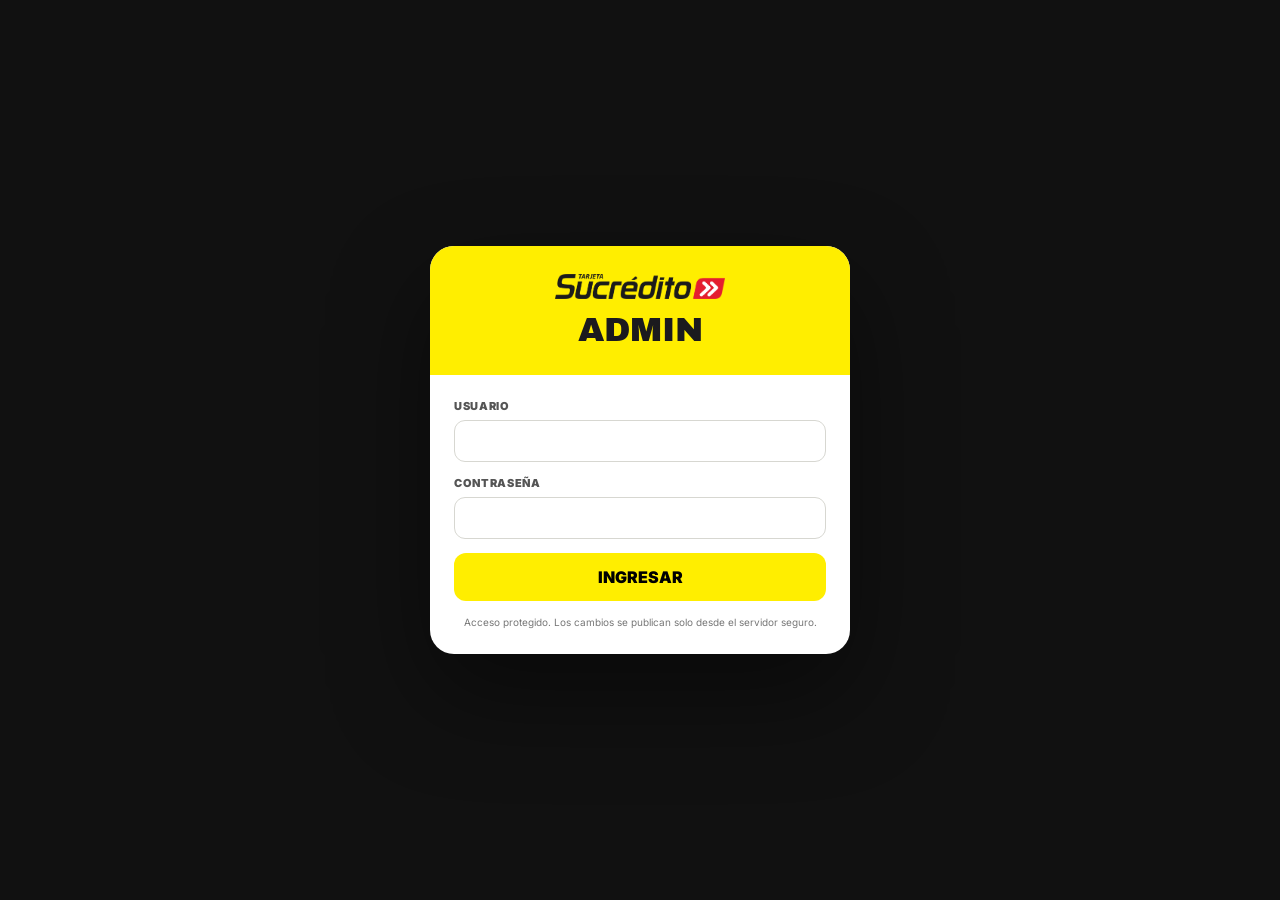
==== commit a40cffbc: "Update index.html" ====
--- a/admin/index.html
+++ b/admin/index.html
@@ -31,7 +31,7 @@
       <label>Usuario<input id="user" autocomplete="username" required></label>
       <label>Contraseña<input id="pass" type="password" autocomplete="current-password" required></label>
       <button class="login-btn" type="submit">INGRESAR</button>
-      <p class="login-note">Panel de edición. La seguridad avanzada y la publicación automática se incorporan después.</p>
+      <p class="login-note">Acceso protegido. Los cambios se publican solo desde el servidor seguro.</p>
     </form>
   </div>
 </div>
@@ -41,7 +41,9 @@
 <main class="wrap">
   <div class="intro"><div><div class="intro-kicker">Panel simple de actualización</div><h1>Sucrédito Shows</h1><p>Acá cambiás lo que ve el público. Los archivos de imagen y video se siguen subiendo a GitHub; en el Admin solo indicás sus rutas.</p></div><div class="state"><small>Base actual</small><strong id="baseState">Cargando producción…</strong></div></div>
 
-  <div class="toolbar"><button class="btn primary" id="saveDraft">💾 GUARDAR BORRADOR</button><button class="btn dark" id="preview">👁 VISTA PREVIA</button><button class="btn" id="publishFiles">✓ GUARDAR FINALIZADO</button><button class="btn" id="reloadProduction">↻ RECARGAR PRODUCCIÓN</button><span class="status" id="status">Cargando…</span><input id="search" type="search" placeholder="Buscar show…"></div>
+  <div class="helper" style="margin-bottom:10px"><strong>🔐 Seguridad:</strong> el Admin ya no guarda usuario, contraseña ni token de GitHub en este archivo. La publicación pasa por un servidor seguro.</div>
+
+  <div class="toolbar"><button class="btn primary" id="saveDraft">💾 GUARDAR BORRADOR</button><button class="btn dark" id="preview">👁 VISTA PREVIA</button><button class="btn red" id="publishFiles">✓ PUBLICAR CAMBIOS</button><button class="btn" id="reloadProduction">↻ RECARGAR PRODUCCIÓN</button><span class="status" id="status">Cargando…</span><input id="search" type="search" placeholder="Buscar show…"></div>
 
   <section class="panel">
     <div class="panel-head"><div><h2>🖥️ Página principal</h2><p>Lo que aparece en la portada. Abrí solo la parte que quieras modificar.</p></div><div class="site-actions"><button class="btn" id="exportSite">EXPORTAR site.json</button></div></div>
@@ -100,8 +102,14 @@
 <div class="toast" id="toast"></div>
 
 <script>
-const USER='admin', PASS='Sucredito2026!';
-const SESSION_KEY='sucredito_admin_session';
+/*
+  Seguridad:
+  - No hay usuario/contraseña ni token de GitHub dentro del HTML.
+  - API_URL debe apuntar al Cloudflare Worker seguro.
+  - La sesión de publicación vive solo en sessionStorage.
+*/
+const API_URL='https://sucredito-admin-api.concursos-sucredito.workers.dev';
+const SESSION_KEY='sucredito_admin_session_v34';
 const SHOW_KEY='sucredito_shows_admin_v10';
 const SITE_KEY='sucredito_site_draft_v10';
 
@@ -144,22 +152,209 @@
 function closePreview(){$('previewModal').classList.remove('open');$('previewFrame').src='about:blank';document.body.style.overflow=''}
 function download(name,data){const b=new Blob([JSON.stringify(data,null,2)],{type:'application/json'}),u=URL.createObjectURL(b),a=document.createElement('a');a.href=u;a.download=name;document.body.appendChild(a);a.click();a.remove();setTimeout(()=>URL.revokeObjectURL(u),1000)}
 
-$('loginForm').onsubmit=async e=>{e.preventDefault();if($('user').value.trim()===USER&&$('pass').value===PASS){sessionStorage.setItem(SESSION_KEY,'1');$('login').classList.add('hidden');$('app').classList.remove('hidden');await loadProduction()}else{$('loginError').style.display='block';$('pass').select()}};
-$('logout').onclick=()=>{localStorage.removeItem(SHOW_KEY);localStorage.removeItem(SITE_KEY);sessionStorage.removeItem(SESSION_KEY);location.reload()};
-$('saveDraft').onclick=()=>{site=collectSite();saveLocal();$('siteStatus').textContent='Página y shows guardados como borrador';showToast('Borrador guardado')};
+async function apiFetch(path, options={}) {
+  if (API_URL === 'PASTE_YOUR_WORKER_URL_HERE') {
+    throw new Error('Falta configurar la URL del Worker seguro.');
+  }
+  const headers = new Headers(options.headers || {});
+  headers.set('Content-Type', 'application/json');
+  const token = sessionStorage.getItem(SESSION_KEY);
+  if (token) headers.set('Authorization', 'Bearer ' + token);
+
+  const response = await fetch(API_URL.replace(/\/+$/,'') + path, {
+    ...options,
+    headers
+  });
+
+  let body = null;
+  try { body = await response.json(); } catch(e) {}
+
+  if (!response.ok) {
+    const message = body?.error || `Error ${response.status}`;
+    const err = new Error(message);
+    err.status = response.status;
+    throw err;
+  }
+  return body;
+}
+
+async function validateSession(){
+  try {
+    if(!sessionStorage.getItem(SESSION_KEY)) return false;
+    await apiFetch('/session', {method:'GET'});
+    return true;
+  } catch (e) {
+    sessionStorage.removeItem(SESSION_KEY);
+    return false;
+  }
+}
+
+async function publishToGitHub(){
+  site = collectSite();
+  saveLocal();
+
+  const ok = confirm(
+    'Vas a PUBLICAR estos cambios en el sitio.\n\n' +
+    'Se actualizarán site.json y shows.json en GitHub.\n\n' +
+    '¿Continuar?'
+  );
+  if(!ok) return;
+
+  const button = $('publishFiles');
+  const previous = button.textContent;
+  button.disabled = true;
+  button.textContent = 'PUBLICANDO…';
+  $('status').textContent = 'Enviando cambios a GitHub…';
+
+  try {
+    const result = await apiFetch('/publish', {
+      method:'POST',
+      body:JSON.stringify({
+        message:'Actualización desde Admin Sucrédito Shows',
+        site:clone(site),
+        shows:clone(shows)
+      })
+    });
+
+    localStorage.removeItem(SHOW_KEY);
+    localStorage.removeItem(SITE_KEY);
+
+    $('baseState').textContent = 'Cambios publicados en GitHub';
+    $('status').textContent = result.commitSha
+      ? 'Publicado · commit ' + result.commitSha.slice(0,7)
+      : 'Publicado correctamente';
+
+    $('siteStatus').textContent = 'Producción actualizada.';
+    showToast('✓ Cambios publicados');
+
+  } catch (err) {
+    if (err.status === 401) {
+      sessionStorage.removeItem(SESSION_KEY);
+      $('login').classList.remove('hidden');
+      $('app').classList.add('hidden');
+      $('loginError').textContent = 'La sesión venció. Volvé a ingresar.';
+      $('loginError').style.display = 'block';
+    } else {
+      showToast('No se pudo publicar: ' + err.message);
+      $('status').textContent = 'Error al publicar';
+    }
+  } finally {
+    button.disabled = false;
+    button.textContent = previous;
+  }
+}
+
+$('loginForm').onsubmit=async e=>{
+  e.preventDefault();
+
+  const loginError = $('loginError');
+  loginError.style.display='none';
+
+  if (API_URL === 'PASTE_YOUR_WORKER_URL_HERE') {
+    loginError.textContent='Primero hay que configurar la URL del Worker seguro en el Admin.';
+    loginError.style.display='block';
+    return;
+  }
+
+  const btn = e.submitter || document.querySelector('.login-btn');
+  const original = btn.textContent;
+  btn.disabled = true;
+  btn.textContent = 'VERIFICANDO…';
+
+  try {
+    const result = await fetch(API_URL.replace(/\/+$/,'') + '/login', {
+      method:'POST',
+      headers:{'Content-Type':'application/json'},
+      body:JSON.stringify({
+        user:$('user').value.trim(),
+        pass:$('pass').value
+      })
+    });
+
+    let body = null;
+    try { body = await result.json(); } catch(e) {}
+
+    if (!result.ok || !body?.token) {
+      throw new Error(body?.error || 'Usuario o contraseña incorrectos.');
+    }
+
+    sessionStorage.setItem(SESSION_KEY, body.token);
+    $('login').classList.add('hidden');
+    $('app').classList.remove('hidden');
+    await loadProduction();
+
+  } catch (err) {
+    loginError.textContent =
+      err.message === 'Failed to fetch'
+        ? 'No se pudo conectar con el servidor de seguridad.'
+        : err.message;
+
+    loginError.style.display='block';
+    $('pass').select();
+
+  } finally {
+    btn.disabled = false;
+    btn.textContent = original;
+  }
+};
+
+$('logout').onclick=()=>{
+  localStorage.removeItem(SHOW_KEY);
+  localStorage.removeItem(SITE_KEY);
+  sessionStorage.removeItem(SESSION_KEY);
+  location.reload();
+};
+
+$('saveDraft').onclick=()=>{
+  site=collectSite();
+  saveLocal();
+  $('siteStatus').textContent='Página y shows guardados como borrador';
+  showToast('Borrador guardado');
+};
+
 $('preview').onclick=preview;
 $('closePreview').onclick=closePreview;
-$('previewModal').onclick=e=>{if(e.target===$('previewModal'))closePreview()};
-document.addEventListener('keydown',e=>{if(e.key==='Escape'&&$('previewModal').classList.contains('open'))closePreview()});
-$('reloadProduction').onclick=async()=>{if(confirm('Esto descarta el borrador y vuelve a cargar lo publicado en GitHub. ¿Continuar?'))await loadProduction()};
-$('saveSite').onclick=()=>{site=collectSite();saveLocal();$('siteStatus').textContent='Página guardada como borrador';showToast('Página guardada')};
+$('previewModal').onclick=e=>{
+  if(e.target===$('previewModal')) closePreview();
+};
+
+document.addEventListener('keydown',e=>{
+  if(e.key==='Escape'&&$('previewModal').classList.contains('open')) {
+    closePreview();
+  }
+});
+
+$('reloadProduction').onclick=async()=>{
+  if(confirm('Esto descarta el borrador y vuelve a cargar lo publicado en GitHub. ¿Continuar?')) {
+    await loadProduction();
+  }
+};
+
+$('saveSite').onclick=()=>{
+  site=collectSite();
+  saveLocal();
+  $('siteStatus').textContent='Página guardada como borrador';
+  showToast('Página guardada');
+};
+
 $('newShow').onclick=openNew;
 $('exportSite').onclick=()=>download('site.json',collectSite());
 $('exportShows').onclick=()=>download('shows.json',shows);
-$('publishFiles').onclick=()=>{site=collectSite();saveLocal();download('shows.json',shows);setTimeout(()=>download('site.json',site),250);showToast('Se descargaron los 2 JSON');};
+$('publishFiles').onclick=publishToGitHub;
 $('search').oninput=renderShows;
 
-if(sessionStorage.getItem(SESSION_KEY)==='1'){$('login').classList.add('hidden');$('app').classList.remove('hidden');loadProduction()}else{localStorage.removeItem(SHOW_KEY);localStorage.removeItem(SITE_KEY)}
+(async()=>{
+  const valid = await validateSession();
+
+  if(valid){
+    $('login').classList.add('hidden');
+    $('app').classList.remove('hidden');
+    await loadProduction();
+  } else {
+    localStorage.removeItem(SHOW_KEY);
+    localStorage.removeItem(SITE_KEY);
+  }
+})();
 </script>
 </body>
 </html>
